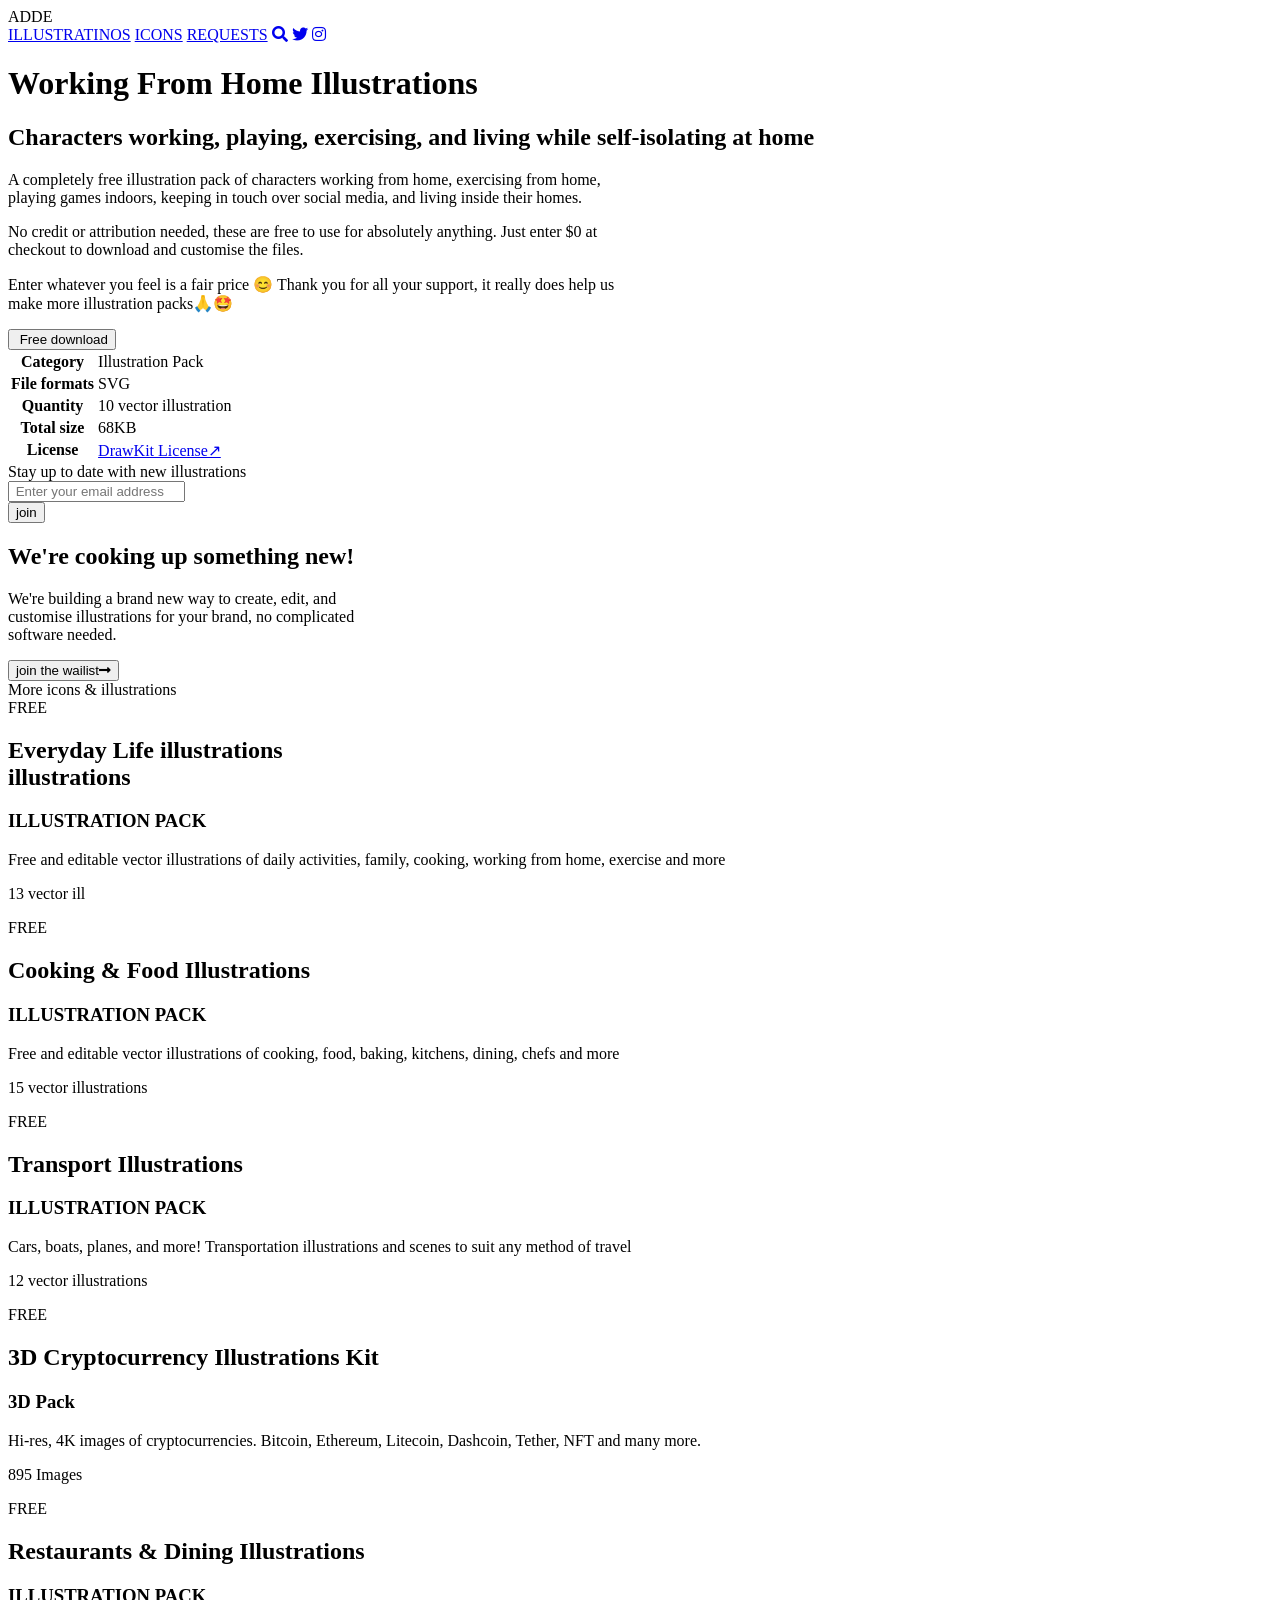
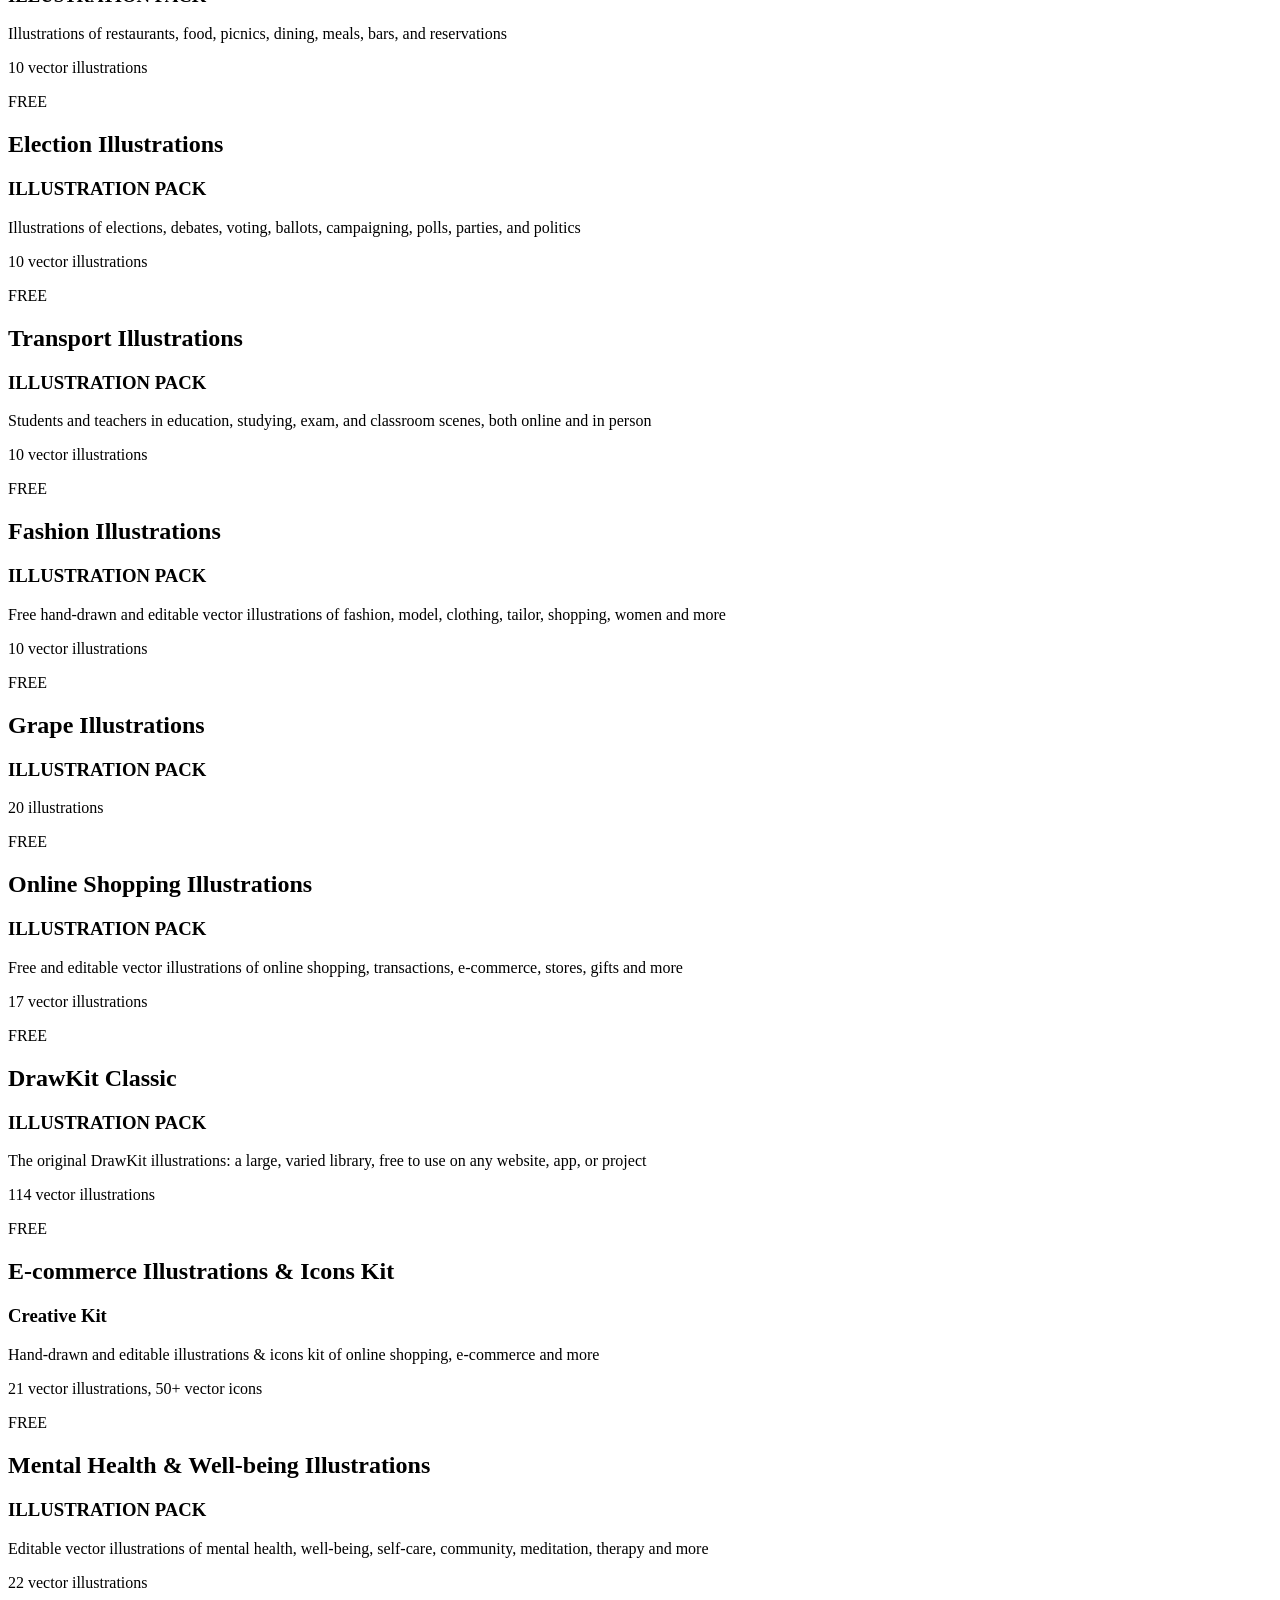
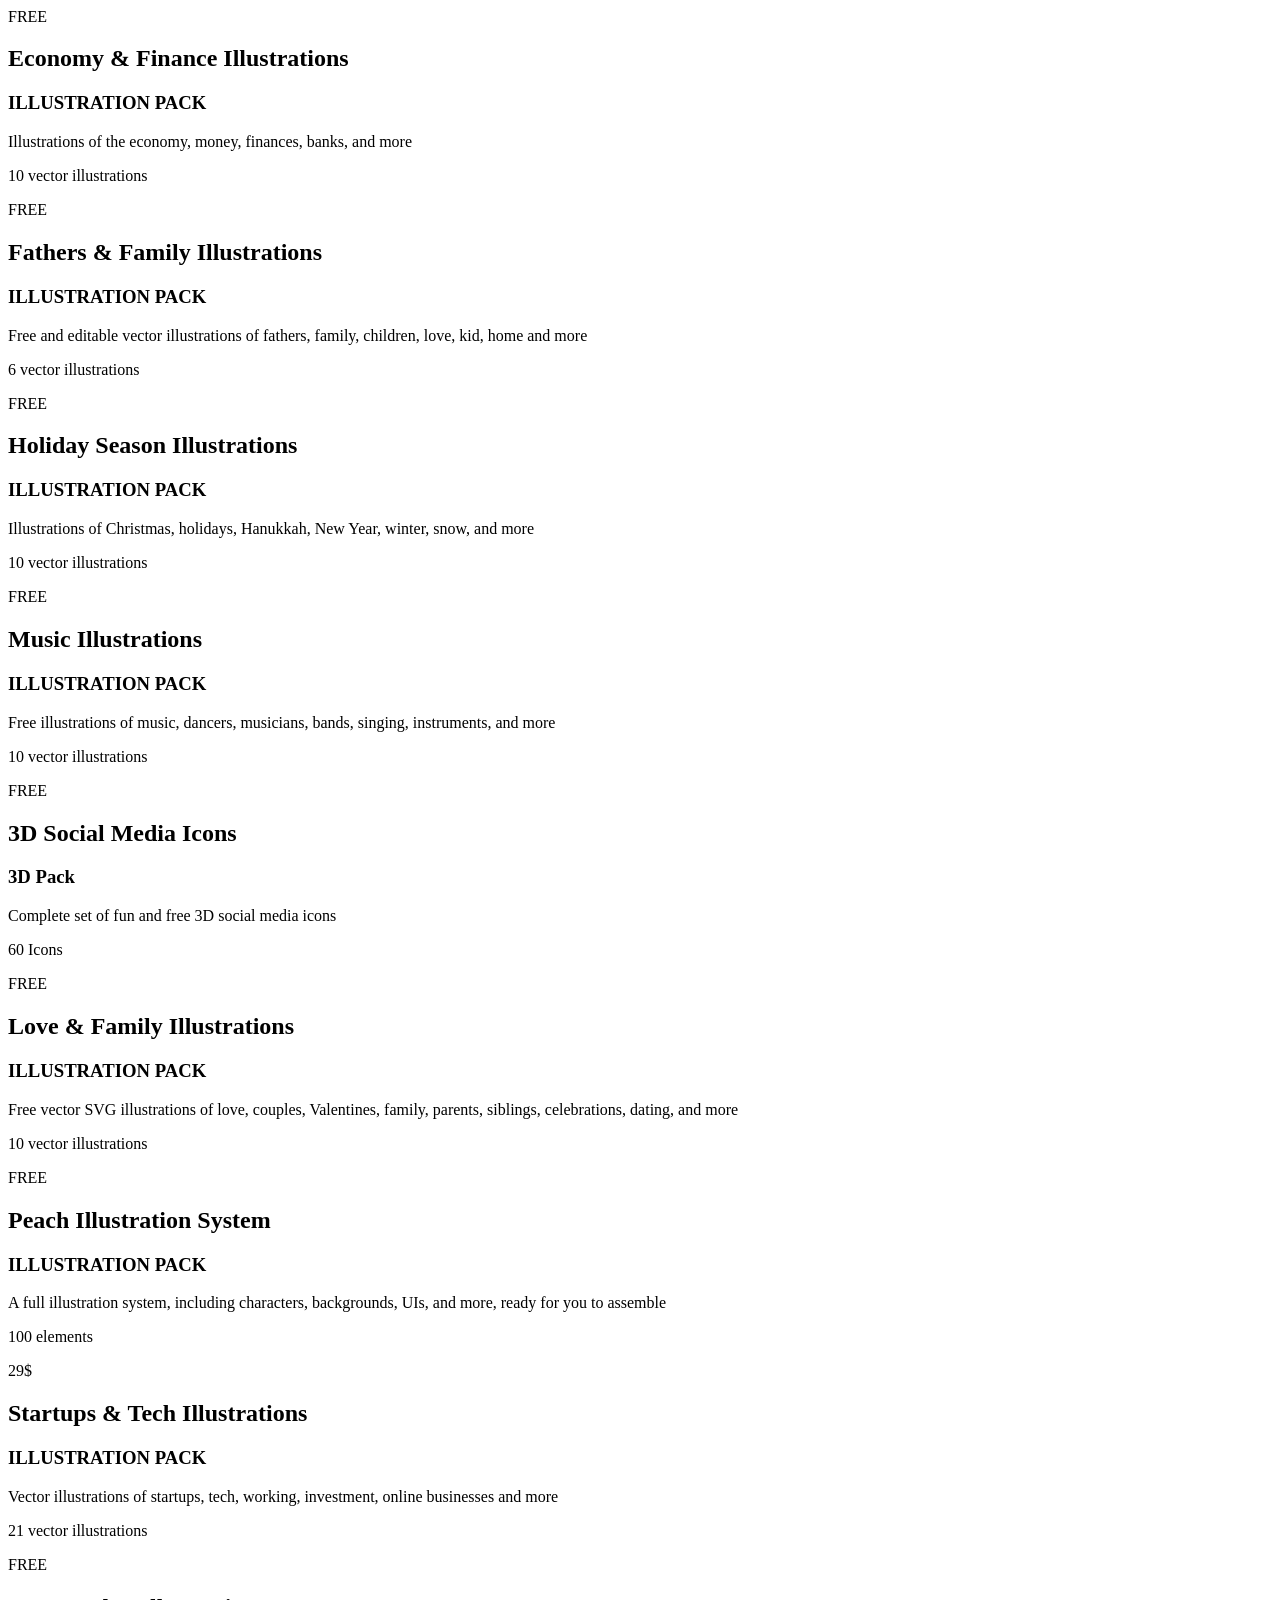
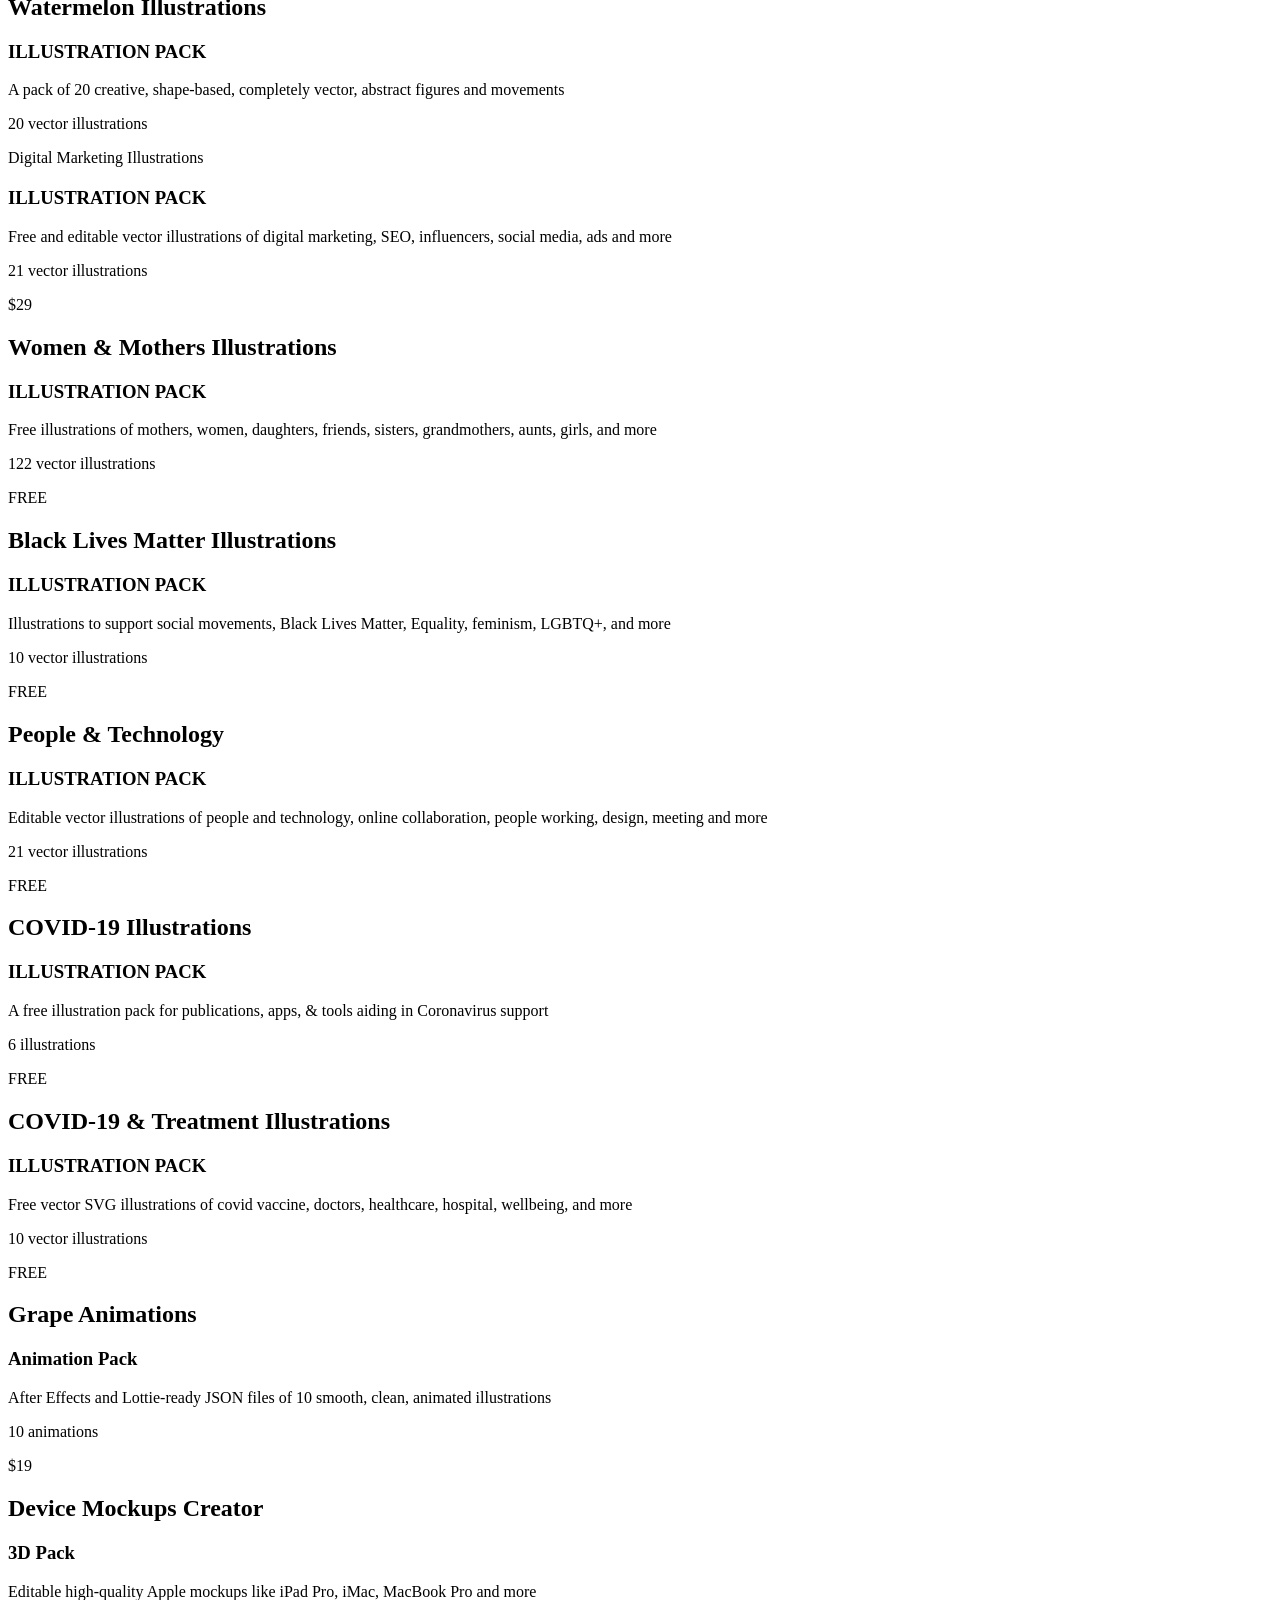
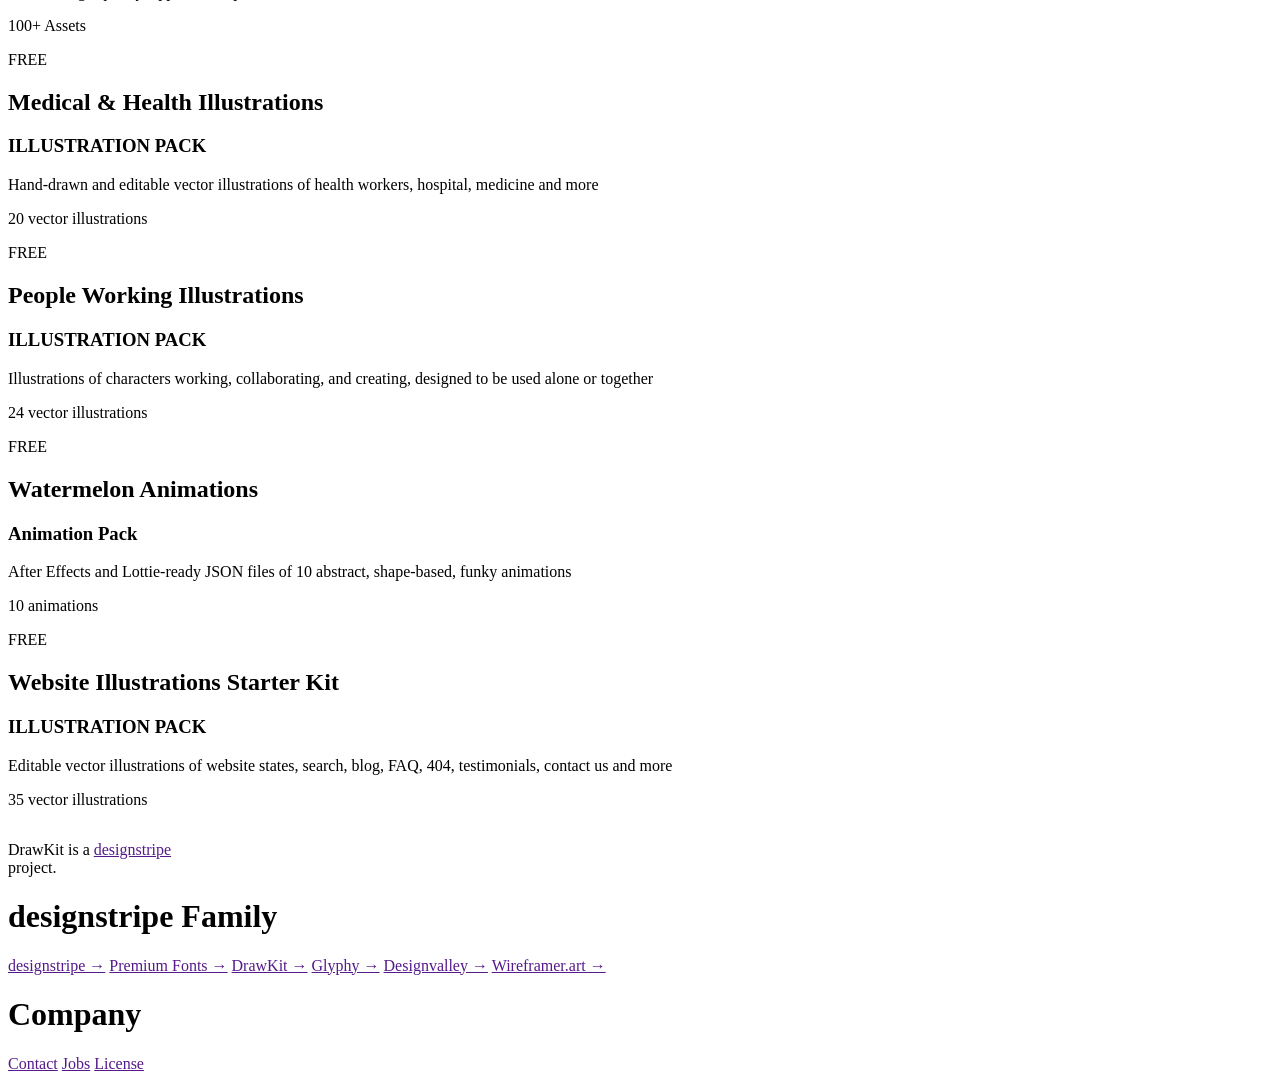
==== draw.html @ dcefe889 "added file" ====
ADDE<!DOCTYPE html>
<html lang="en">

<head>
    <meta charset="UTF-8">
    <meta http-equiv="X-UA-Compatible" content="IE=edge">
    <meta name="viewport" content="width=device-width, initial-scale=1.0">
    <title>DrawKit - Working From Home Illustrations</title>
    <link rel="preconnect" href="https://fonts.googleapis.com">
    <link rel="preconnect" href="https://fonts.gstatic.com" crossorigin>
    <link
        href="https://fonts.googleapis.com/css2?family=Josefin+Sans:ital,wght@0,400;0,500;0,600;0,700;1,300&family=Lato:wght@300;400;700;900&family=Roboto:wght@300;400;500;700;900&family=Urbanist:wght@400;500;600&display=swap"
        rel="stylesheet">
    <link rel="stylesheet" href="https://pro.fontawesome.com/releases/v5.10.0/css/all.css"
        integrity="sha384-AYmEC3Yw5cVb3ZcuHtOA93w35dYTsvhLPVnYs9eStHfGJvOvKxVfELGroGkvsg+p" crossorigin="anonymous" />
   <link rel="stylesheet" href="draw-css-style.css">
</head>

<body>
    <div class="page">
        <div class="header">
            <div class="logo"><img
                    src="https://assets-global.website-files.com/5bcb46130508ef456a7b2930/5bf413a0903391cd594d9321_logo-export-5.png"
                    alt=""></div>
            <div class="icons-links">
                <a href="ILLUSTRATINOS">ILLUSTRATINOS</a>
                <a href="ICONS">ICONS</a>
                <a href="REQUESTS">REQUESTS</a>
                <a href="SEARCH"><i class="fas fa-search"></i></a>
                <a href="TIWTTER"><i class="fab fa-twitter"></i></a>
                <a href="INSTAGRAM"><i class="fab fa-instagram"></i></a>
            </div>
        </div>
        <div class="contents">
            <div class="container">
                <h1 class="titel">Working From Home Illustrations</h1>
                <h2 class="sub-titel">Characters working, playing, exercising, and living while self-isolating at home
                </h2>
                <p> A completely free illustration pack of characters working from home, exercising from home, <br>
                    playing games indoors, keeping in touch over social media, and living inside their homes.</p>
                <p>No credit or attribution needed, these are free to use for absolutely anything. Just enter $0 at <br>
                    checkout to download and customise the files.</p>
                <p>Enter whatever you feel is a fair price 😊 Thank you for all your support, it really does help us
                    <br> make more illustration packs🙏🤩</p>
                <img src="https://assets-global.website-files.com/5bcb5ee81fb2091a2ec550c7/5ec37aaedca6c95c3a60b50c_working-from-home-product-images.png"
                    alt="">
            </div>
            <div class="side-bar">
                <div class="button">
                    <button><img class="download-icons"
                            src="https://assets-global.website-files.com/5bcb46130508ef456a7b2930/5eb4e68e6e4d29086382c93e_download%20(1).svg"
                            alt=""> Free download</button>
                </div>
                <div class="info">
                    <table>
                        <tr>
                            <th>Category</th>
                            <td>Illustration Pack</td>
                        </tr>
                        <tr>
                            <th>File formats</th>
                            <td>SVG</td>
                        </tr>
                        <tr>
                            <th>Quantity</th>
                            <td>10 vector illustration</td>
                        </tr>
                        <tr>
                            <th>Total size</th>
                            <td>68KB</td>
                        </tr>
                        <tr>
                            <th>License</th>
                            <td><a class="td-a" href="DrawKit License↗">DrawKit License↗</a></td>
                        </tr>
                    </table>
                </div>
                <div class="footer">
                    <div class="titel-f">Stay up to date with new illustrations </div>
                    <div class="input-f"> <input placeholder=" Enter your email address" type="email"> </div>
                    <div class="button-f"> <button class="button-footer">join</button></div>

                </div>
            </div>
        </div>

    </div>
    <div class="page-2">
        <div class="mein-1">
            <div class="mein">
                <div class="page-2-container">
                    <img class="logo-page-2"
                        src="https://assets-global.website-files.com/5bcb46130508ef456a7b2930/5efea4f255a7326024b54dd4_ds%20soft%20logo.svg"
                        alt="">
                    <h2>We're cooking up something new!</h2>
                    <p>We're building a brand new way to create, edit, and <br> customise illustrations for your brand,
                        no complicated <br> software needed.</p>
                    <button class="mein-button">join the wailist<i class="fas fa-long-arrow-alt-right"></i> </button>
                </div>
                <div class="page-2-img"><img
                        src="https://assets-global.website-files.com/5bcb46130508ef456a7b2930/5f0c090446b8b20dfa2802d9_static-image-export-v0.3-p-500.png"
                        alt=""></div>

            </div>
            <div class="h1-mein-1">More icons & illustrations</div>
            <div class="layout">
                <div class="layout-1">
                    <div class="div-layout">
                        <img class="layout-img"
                            src="https://assets-global.website-files.com/5bcb5ee81fb2091a2ec550c7/60c034b5c84df7e9811e8064_DrawKit-Daily-life-free-vector-illustration-grid-p-500.png"
                            alt="">
                        <div class="free">FREE</div>
                        <h2 class="layout-h2">Everyday Life illustrations <br> illustrations</h2>
                        <h3 class="layout-h3">ILLUSTRATION PACK</h3>
                        <p class="layout-p-1">Free and editable vector illustrations of daily activities, family,
                            cooking, working from home, exercise and more</p>
                        <p class="layout-p-2">13 vector ill</p>

                    </div>
                    <div class="div-layout">
                        <img class="layout-img"
                            src="https://assets-global.website-files.com/5bcb5ee81fb2091a2ec550c7/60c96987d28daef590a4b240_Webflow%20grid-p-500.png"
                            alt="">
                        <div class="free">FREE</div>
                        <h2 class="layout-h2">Cooking & Food Illustrations</h2>
                        <h3 class="layout-h3">ILLUSTRATION PACK</h3>
                        <p class="layout-p-1">Free and editable vector illustrations of cooking, food, baking, kitchens,
                            dining, chefs and more</p>
                        <p class="layout-p-2">15 vector illustrations</p>

                    </div>
                    <div class="div-layout">
                        <img class="layout-img"
                            src="https://assets-global.website-files.com/5bcb5ee81fb2091a2ec550c7/5f489d3e327ad1e07f517eda_transport-card-image-p-500.png"
                            alt="">
                        <div class="free">FREE</div>
                        <h2 class="layout-h2">Transport Illustrations</h2>
                        <h3 class="layout-h3">ILLUSTRATION PACK</h3>
                        <p class="layout-p-1">Cars, boats, planes, and more! Transportation illustrations and scenes to
                            suit any method of travel</p>
                        <p class="layout-p-2">12 vector illustrations</p>

                    </div>
                    <div class="div-layout">
                        <img class="layout-img"
                            src="https://assets-global.website-files.com/5bcb5ee81fb2091a2ec550c7/60e5527006f9ba38948a1792_Webflow%20grid-min-p-500.jpeg"
                            alt="">
                        <div class="free">FREE</div>
                        <h2 class="layout-h2">3D Cryptocurrency Illustrations Kit</h2>
                        <h3 class="layout-h3">3D Pack</h3>
                        <p class="layout-p-1">Hi-res, 4K images of cryptocurrencies. Bitcoin, Ethereum, Litecoin,
                            Dashcoin, Tether, NFT and many more.</p>
                        <p class="layout-p-2">895 Images</p>

                    </div>
                    <div class="div-layout">
                        <img class="layout-img"
                            src="https://assets-global.website-files.com/5bcb5ee81fb2091a2ec550c7/5faa2ab40bbc4b4184b30199_dining-card-image-p-500.png"
                            alt="">
                        <div class="free">FREE</div>
                        <h2 class="layout-h2">Restaurants & Dining Illustrations</h2>
                        <h3 class="layout-h3">ILLUSTRATION PACK</h3>
                        <p class="layout-p-1">Illustrations of restaurants, food, picnics, dining, meals, bars, and
                            reservations</p>
                        <p class="layout-p-2">10 vector illustrations</p>

                    </div>
                    <div class="div-layout">
                        <img class="layout-img"
                            src="https://assets-global.website-files.com/5bcb5ee81fb2091a2ec550c7/5f8fb61b423f47b2326ac03f_elections-card-image-export-v0.1-p-500.png"
                            alt="">
                        <div class="free">FREE</div>
                        <h2 class="layout-h2">Election Illustrations</h2>
                        <h3 class="layout-h3">ILLUSTRATION PACK</h3>
                        <p class="layout-p-1">Illustrations of elections, debates, voting, ballots, campaigning, polls,
                            parties, and politics</p>
                        <p class="layout-p-2">10 vector illustrations</p>

                    </div>
                    <div class="div-layout">
                        <img class="layout-img"
                            src="https://assets-global.website-files.com/5bcb5ee81fb2091a2ec550c7/5f1a77a264b34791178316b5_education-card-image-p-500.png"
                            alt="">
                        <div class="free">FREE</div>
                        <h2 class="layout-h2">Transport Illustrations</h2>
                        <h3 class="layout-h3">ILLUSTRATION PACK</h3>
                        <p class="layout-p-1">Students and teachers in education, studying, exam, and classroom scenes,
                            both online and in person</p>
                        <p class="layout-p-2">10 vector illustrations</p>

                    </div>
                    <div class="div-layout">
                        <img class="layout-img"
                            src="https://assets-global.website-files.com/5bcb5ee81fb2091a2ec550c7/60936eb47db4a70f40d717ee_DrawKit-free-vectorillustration-fashion-grid-p-800.jpeg"
                            alt="">
                        <div class="free">FREE</div>
                        <h2 class="layout-h2">Fashion Illustrations</h2>
                        <h3 class="layout-h3">ILLUSTRATION PACK</h3>
                        <p class="layout-p-1">Free hand-drawn and editable vector illustrations of fashion, model,
                            clothing, tailor, shopping, women and more</p>
                        <p class="layout-p-2">10 vector illustrations</p>

                    </div>

                    <div class="div-layout">
                        <img class="layout-img"
                            src="https://assets-global.website-files.com/5bcb5ee81fb2091a2ec550c7/60d1bc4f4b2da10d7a403079_Webflow%20grid-p-500.png"
                            alt="">
                        <div class="free">FREE</div>
                        <h2 class="layout-h2">Grape Illustrations</h2>
                        <h3 class="layout-h3">ILLUSTRATION PACK</h3>
                        <p class="layout-p-1" Friendly, cheerful figures with sharp, clean UI elements></p>
                        <p class="layout-p-2">20 illustrations</p>

                    </div>
                    <div class="div-layout">
                        <img class="layout-img"
                            src="https://assets-global.website-files.com/5bcb5ee81fb2091a2ec550c7/605aad087ccf5f5cb5221f50_drawkit-classic-card-image-p-500.png"
                            alt="">
                        <div class="free">FREE</div>
                        <h2 class="layout-h2">Online Shopping Illustrations</h2>
                        <h3 class="layout-h3">ILLUSTRATION PACK</h3>
                        <p class="layout-p-1">Free and editable vector illustrations of online shopping, transactions,
                            e-commerce, stores, gifts and more</p>
                        <p class="layout-p-2">17 vector illustrations</p>

                    </div>
                    <div class="div-layout">
                        <img class="layout-img"
                            src="https://assets-global.website-files.com/5bcb5ee81fb2091a2ec550c7/5ec37718074dcc5c57a7d0eb_grape-thumbnail-800-p-500.png"
                            alt="">
                        <div class="free">FREE</div>
                        <h2 class="layout-h2">DrawKit Classic</h2>
                        <h3 class="layout-h3">ILLUSTRATION PACK</h3>
                        <p class="layout-p-1">The original DrawKit illustrations: a large, varied library, free to use
                            on any website, app, or project</p>
                        <p class="layout-p-2">114 vector illustrations</p>

                    </div>
                    <div class="div-layout">
                        <img class="layout-img"
                            src="https://assets-global.website-files.com/5bcb5ee81fb2091a2ec550c7/609cd6ab282e1a4565b857cd_Webflow%20gridDrawKit-ecommerce-online-shopping-grid-p-500.png"
                            alt="">
                        <div class="free">FREE</div>
                        <h2 class="layout-h2">E-commerce Illustrations & Icons Kit</h2>
                        <h3 class="layout-h3">Creative Kit</h3>
                        <p class="layout-p-1">Hand-drawn and editable illustrations & icons kit of online shopping,
                            e-commerce and more</p>
                        <p class="layout-p-2">21 vector illustrations, 50+ vector icons</p>

                    </div>
                </div>

                <div class="layout-2">
                    <div class="div-layout">
                        <img class="layout-img"
                            src="https://assets-global.website-files.com/5bcb5ee81fb2091a2ec550c7/612f445b39bdd91f20229cca_DrawKit%20Mental%20Health%20Wellbeing%20Illustrations-grid.png"
                            alt="">
                        <div class="free">FREE</div>
                        <h2 class="layout-h2">Mental Health & Well-being Illustrations</h2>
                        <h3 class="layout-h3">ILLUSTRATION PACK</h3>
                        <p class="layout-p-1">Editable vector illustrations of mental health, well-being, self-care,
                            community, meditation, therapy and more</p>
                        <p class="layout-p-2">22 vector illustrations</p>

                    </div>
                    <div class="div-layout">
                        <img class="layout-img"
                            src="https://assets-global.website-files.com/5bcb5ee81fb2091a2ec550c7/5ffbe66cb89b33e0eb9e75be_economy-and-finance-card-image.png"
                            alt="">
                        <div class="free">FREE</div>
                        <h2 class="layout-h2">Economy & Finance Illustrations</h2>
                        <h3 class="layout-h3">ILLUSTRATION PACK</h3>
                        <p class="layout-p-1">Illustrations of the economy, money, finances, banks, and more</p>
                        <p class="layout-p-2">10 vector illustrations</p>

                    </div>
                    <div class="div-layout">
                        <img class="layout-img"
                            src="https://assets-global.website-files.com/5bcb5ee81fb2091a2ec550c7/612dc122c527bb5aaf80b0f4_DrawKit-Fathers-Family-Children-Grid.png"
                            alt="">
                        <div class="free">FREE</div>
                        <h2 class="layout-h2">Fathers & Family Illustrations</h2>
                        <h3 class="layout-h3">ILLUSTRATION PACK</h3>
                        <p class="layout-p-1">Free and editable vector illustrations of fathers, family, children, love,
                            kid, home and more</p>
                        <p class="layout-p-2">6 vector illustrations</p>

                    </div>
                    <div class="div-layout">
                        <img class="layout-img"
                            src="https://assets-global.website-files.com/5bcb5ee81fb2091a2ec550c7/5fd04af7241bd87561ef3bfd_holidays-card-image.png"
                            alt="">
                        <div class="free">FREE</div>
                        <h2 class="layout-h2">Holiday Season Illustrations</h2>
                        <h3 class="layout-h3">ILLUSTRATION PACK</h3>
                        <p class="layout-p-1">Illustrations of Christmas, holidays, Hanukkah, New Year, winter, snow,
                            and more</p>
                        <p class="layout-p-2">10 vector illustrations</p>

                    </div>
                    <div class="div-layout">
                        <img class="layout-img"
                            src="https://assets-global.website-files.com/5bcb5ee81fb2091a2ec550c7/606fad58f2a9d8fcbb4df324_music-card-image-export-v0.1.png"
                            alt="">
                        <div class="free">FREE</div>
                        <h2 class="layout-h2">Music Illustrations</h2>
                        <h3 class="layout-h3">ILLUSTRATION PACK</h3>
                        <p class="layout-p-1">Free illustrations of music, dancers, musicians, bands, singing,
                            instruments, and more</p>
                        <p class="layout-p-2">10 vector illustrations</p>

                    </div>
                    <div class="div-layout">
                        <img class="layout-img"
                            src="https://assets-global.website-files.com/5bcb5ee81fb2091a2ec550c7/61319b86fc15d54989426ba4_Free%203D%20Social%20Media%20Icons%20Grid-min.png"
                            alt="">
                        <div class="free">FREE</div>
                        <h2 class="layout-h2">3D Social Media Icons</h2>
                        <h3 class="layout-h3">3D Pack</h3>
                        <p class="layout-p-1">Complete set of fun and free 3D social media icons</p>
                        <p class="layout-p-2">60 Icons</p>

                    </div>
                    <div class="div-layout">
                        <img class="layout-img"
                            src="https://assets-global.website-files.com/5bcb5ee81fb2091a2ec550c7/601b5af41ae5c8e8b7b7d68d_love-and-family-card-image-export-v0.1-p-500.png"
                            alt="">
                        <div class="free">FREE</div>
                        <h2 class="layout-h2">Love & Family Illustrations</h2>
                        <h3 class="layout-h3">ILLUSTRATION PACK</h3>
                        <p class="layout-p-1">Free vector SVG illustrations of love, couples, Valentines, family,
                            parents, siblings, celebrations, dating, and more</p>
                        <p class="layout-p-2">10 vector illustrations</p>

                    </div>
                    <div class="div-layout">
                        <img class="layout-img"
                            src="https://assets-global.website-files.com/5bcb5ee81fb2091a2ec550c7/5ec376cc49f524997ab3639d_peach-thumbnail-800px-p-500.png"
                            alt="">
                        <div class="free">FREE</div>
                        <h2 class="layout-h2">Peach Illustration System</h2>
                        <h3 class="layout-h3">ILLUSTRATION PACK</h3>
                        <p class="layout-p-1">A full illustration system, including characters, backgrounds, UIs, and
                            more, ready for you to assemble</p>
                        <p class="layout-p-2">100 elements</p>

                    </div>
                    <div class="div-layout">
                        <img class="layout-img"
                            src="https://assets-global.website-files.com/5bcb5ee81fb2091a2ec550c7/60e2f4018cb0c9f7e78f3fc7_Startup-tech-grid_1.gif"
                            alt="">
                        <div class="free">29$</div>
                        <h2 class="layout-h2">Startups & Tech Illustrations</h2>
                        <h3 class="layout-h3">ILLUSTRATION PACK</h3>
                        <p class="layout-p-1">Vector illustrations of startups, tech, working, investment, online
                            businesses and more</p>
                        <p class="layout-p-2">21 vector illustrations</p>

                    </div>
                    <div class="div-layout">
                        <img class="layout-img"
                            src="https://assets-global.website-files.com/5bcb5ee81fb2091a2ec550c7/5ded990bf88fbc8b4a3a36be_5d1ac944bc10249b7842998c_featured-image-export-v0.1-p-500.png"
                            alt="">
                        <div class="free">FREE</div>
                        <h2 class="layout-h2">Watermelon Illustrations</h2>
                        <h3 class="layout-h3">ILLUSTRATION PACK</h3>
                        <p class="layout-p-1">A pack of 20 creative, shape-based, completely vector, abstract figures
                            and movements</p>
                        <p class="layout-p-2">20 vector illustrations</p>

                    </div>
                    <div class="div-layout">
                        <img class="layout-img"
                            src="https://assets-global.website-files.com/5bcb5ee81fb2091a2ec550c7/611baad3c524ea044e917512_DrawKit-Digital%20Marketing-Illustrations-Display2.png"
                            alt="">
                        <div class="paid">Digital Marketing Illustrations</div>
                        <h2 class="layout-h2"></h2>
                        <h3 class="layout-h3">ILLUSTRATION PACK</h3>
                        <p class="layout-p-1">Free and editable vector illustrations of digital marketing, SEO,
                            influencers, social media, ads and more</p>
                        <p class="layout-p-2">21 vector illustrations</p>

                    </div>
                </div>
                <div class="layout-3">
                    <div class="div-layout">
                        <img class="layout-img"
                            src="https://assets-global.website-files.com/5bcb5ee81fb2091a2ec550c7/6088cd57e71cfcd5102db208_women-and-mothers-card-image-p-500.png"
                            alt="">
                        <div class="paid">$29</div>
                        <h2 class="layout-h2">Women & Mothers Illustrations</h2>
                        <h3 class="layout-h3">ILLUSTRATION PACK</h3>
                        <p class="layout-p-1">Free illustrations of mothers, women, daughters, friends, sisters,
                            grandmothers, aunts, girls, and more</p>
                        <p class="layout-p-2">122 vector illustrations</p>

                    </div>
                    <div class="div-layout">
                        <img class="layout-img"
                            src="https://assets-global.website-files.com/5bcb5ee81fb2091a2ec550c7/5eeae67b42a975dbdc67fb01_social-movements-card-image.png"
                            alt="">
                        <div class="free">FREE</div>
                        <h2 class="layout-h2">Black Lives Matter Illustrations</h2>
                        <h3 class="layout-h3">ILLUSTRATION PACK</h3>
                        <p class="layout-p-1">Illustrations to support social movements, Black Lives Matter, Equality,
                            feminism, LGBTQ+, and more</p>
                        <p class="layout-p-2">10 vector illustrations</p>

                    </div>
                    <div class="div-layout">
                        <img class="layout-img"
                            src="https://assets-global.website-files.com/5bcb5ee81fb2091a2ec550c7/60ee94d3e2581965fb4a9742_DrawKit-Online-Work.gif"
                            alt="">
                        <div class="free">FREE</div>
                        <h2 class="layout-h2">People & Technology</h2>
                        <h3 class="layout-h3">ILLUSTRATION PACK</h3>
                        <p class="layout-p-1">Editable vector illustrations of people and technology, online
                            collaboration, people working, design, meeting and more</p>
                        <p class="layout-p-2">21 vector illustrations</p>

                    </div>
                    <div class="div-layout">
                        <img class="layout-img"
                            src="https://assets-global.website-files.com/5bcb5ee81fb2091a2ec550c7/5e81d3125836db0451c3427e_pack-grid-thumbnail-p-500.png"
                            alt="">
                        <div class="free">FREE</div>
                        <h2 class="layout-h2">COVID-19 Illustrations</h2>
                        <h3 class="layout-h3">ILLUSTRATION PACK</h3>
                        <p class="layout-p-1">A free illustration pack for publications, apps, & tools aiding in
                            Coronavirus support</p>
                        <p class="layout-p-2">6 illustrations</p>

                    </div>
                    <div class="div-layout">
                        <img class="layout-img"
                            src="https://assets-global.website-files.com/5bcb5ee81fb2091a2ec550c7/603c7e2f875cc7726b2d3065_health-and-wellness-card-image-p-500.png"
                            alt="">
                        <div class="free">FREE</div>
                        <h2 class="layout-h2">COVID-19 & Treatment Illustrations</h2>
                        <h3 class="layout-h3">ILLUSTRATION PACK</h3>
                        <p class="layout-p-1">Free vector SVG illustrations of covid vaccine, doctors, healthcare,
                            hospital, wellbeing, and more</p>
                        <p class="layout-p-2">10 vector illustrations</p>

                    </div>
                    <div class="div-layout">
                        <img class="layout-img" src="https://xpcover.com/assets/images/animation-500-kcowsbtv.gif"
                            alt="">
                        <div class="free">FREE</div>
                        <h2 class="layout-h2">Grape Animations</h2>
                        <h3 class="layout-h3">Animation Pack</h3>
                        <p class="layout-p-1">After Effects and Lottie-ready JSON files of 10 smooth, clean, animated
                            illustrations</p>
                        <p class="layout-p-2">10 animations</p>

                    </div>
                    <div class="div-layout">
                        <img class="layout-img"
                            src="https://assets-global.website-files.com/5bcb5ee81fb2091a2ec550c7/61316cb249a91147da2c89cc_mockup-tile-p-500.jpeg"
                            alt="">
                        <div class="paid">$19</div>
                        <h2 class="layout-h2">Device Mockups Creator</h2>
                        <h3 class="layout-h3">3D Pack</h3>
                        <p class="layout-p-1">Editable high-quality Apple mockups like iPad Pro, iMac, MacBook Pro and
                            more</p>
                        <p class="layout-p-2">100+ Assets</p>

                    </div>
                    <div class="div-layout">
                        <img class="layout-img"
                            src="https://assets-global.website-files.com/5bcb5ee81fb2091a2ec550c7/60a3586b6fcd4882d4414322_Drawkit-Vector-Illustration-Medical-0-p-500.png"
                            alt="">
                        <div class="free">FREE</div>
                        <h2 class="layout-h2">Medical & Health Illustrations</h2>
                        <h3 class="layout-h3">ILLUSTRATION PACK</h3>
                        <p class="layout-p-1">Hand-drawn and editable vector illustrations of health workers, hospital,
                            medicine and more</p>
                        <p class="layout-p-2">20 vector illustrations</p>

                    </div>
                    <div class="div-layout">
                        <img class="layout-img"
                            src="https://assets-global.website-files.com/5bcb5ee81fb2091a2ec550c7/5f56fe739e21642a4e8af2b2_people-working-collaborating-card-image-export-v0.1-p-500.png"
                            alt="">
                        <div class="free">FREE</div>
                        <h2 class="layout-h2">People Working Illustrations</h2>
                        <h3 class="layout-h3">ILLUSTRATION PACK</h3>
                        <p class="layout-p-1">Illustrations of characters working, collaborating, and creating, designed
                            to be used alone or together</p>
                        <p class="layout-p-2">24 vector illustrations</p>

                    </div>
                    <div class="div-layout">
                        <img class="layout-img"
                            src="https://assets-global.website-files.com/5bcb5ee81fb2091a2ec550c7/5def3303b4bb5e76adfb94d3_5de59c3889c685477f7a7d18_watermelon-pack-animation-03-white-bg.gif"
                            alt="">
                        <div class="free">FREE</div>
                        <h2 class="layout-h2">Watermelon Animations</h2>
                        <h3 class="layout-h3">Animation Pack</h3>
                        <p class="layout-p-1">After Effects and Lottie-ready JSON files of 10 abstract, shape-based,
                            funky animations</p>
                        <p class="layout-p-2">10 animations</p>

                    </div>
                    <div class="div-layout">
                        <img class="layout-img"
                            src="https://assets-global.website-files.com/5bcb5ee81fb2091a2ec550c7/611cae60f6e41a8feb9f493e_Webflow%20grid-p-500.png"
                            alt="">
                        <div class="free">FREE</div>
                        <h2 class="layout-h2">Website Illustrations Starter Kit</h2>
                        <h3 class="layout-h3">ILLUSTRATION PACK</h3>
                        <p class="layout-p-1">Editable vector illustrations of website states, search, blog, FAQ, 404,
                            testimonials, contact us and more</p>
                        <p class="layout-p-2">35 vector illustrations</p>

                    </div>
                </div>
            </div>

        </div>
    </div>
    <div class="foot-2">
        <div class="foot-logo">
            <img class="logo"
                src="https://assets-global.website-files.com/5bcb46130508ef456a7b2930/5bf4130eebf7517be3a49917_logo-export-4.png"
                alt="">
            <p>DrawKit is a <a class="a-foot-logo" href="">designstripe</a> <br> project. </p>
        </div>
        <div class="foot-info">
            <h1>designstripe Family</h1>
            <a href="">designstripe →</a>
            <a href=""> Premium Fonts →</a>
            <a href="">DrawKit →</a>
            <a href="">Glyphy →</a>
            <a href="">Designvalley →</a>
            <a href="">Wireframer.art →</a>
        </div>
        <div class="foot-info-2">
            <h1>Company</h1>
            <a href="">Contact</a>
            <a href="">Jobs</a>
            <a href="">License</a>
        </div>
    </div>
    </div>
    <div class="div-5">
        <img src="https://www.gstatic.com/recaptcha/api2/logo_48.png" alt="">
    </div>
</body>

</html>
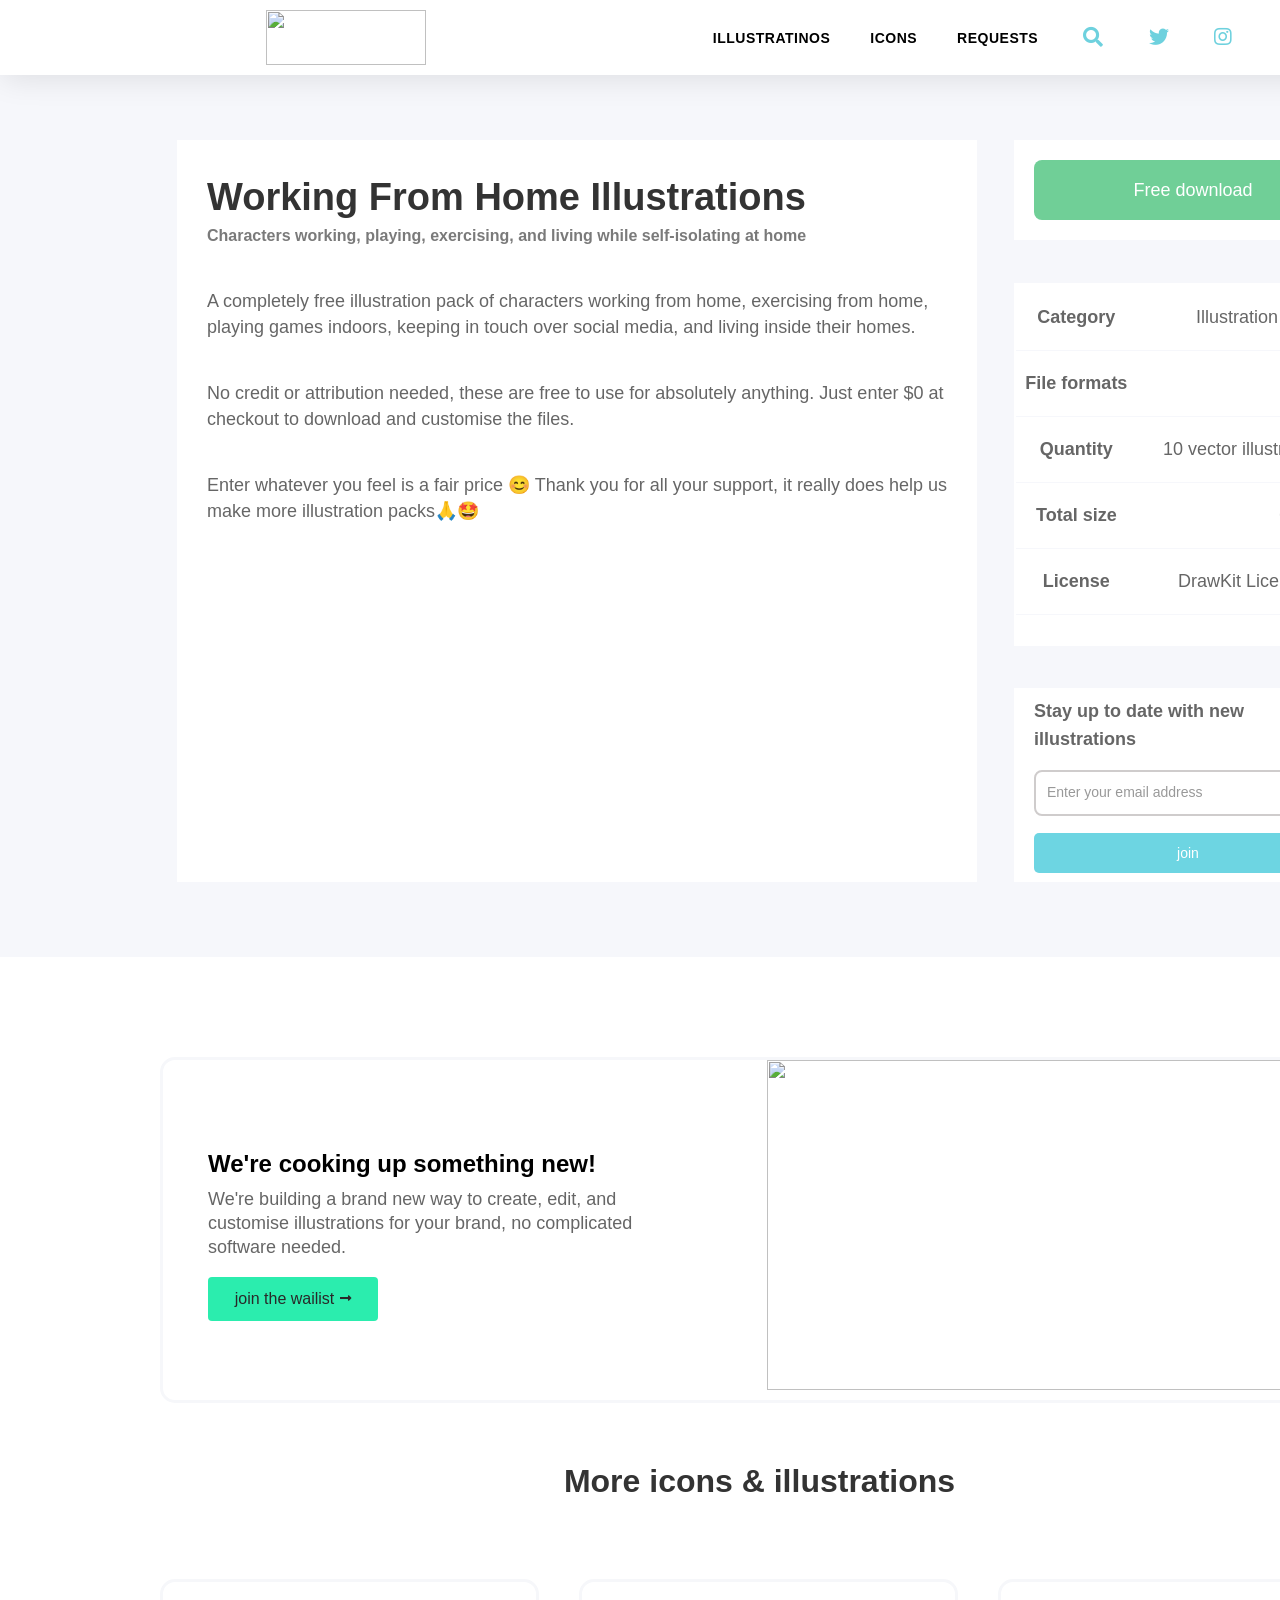
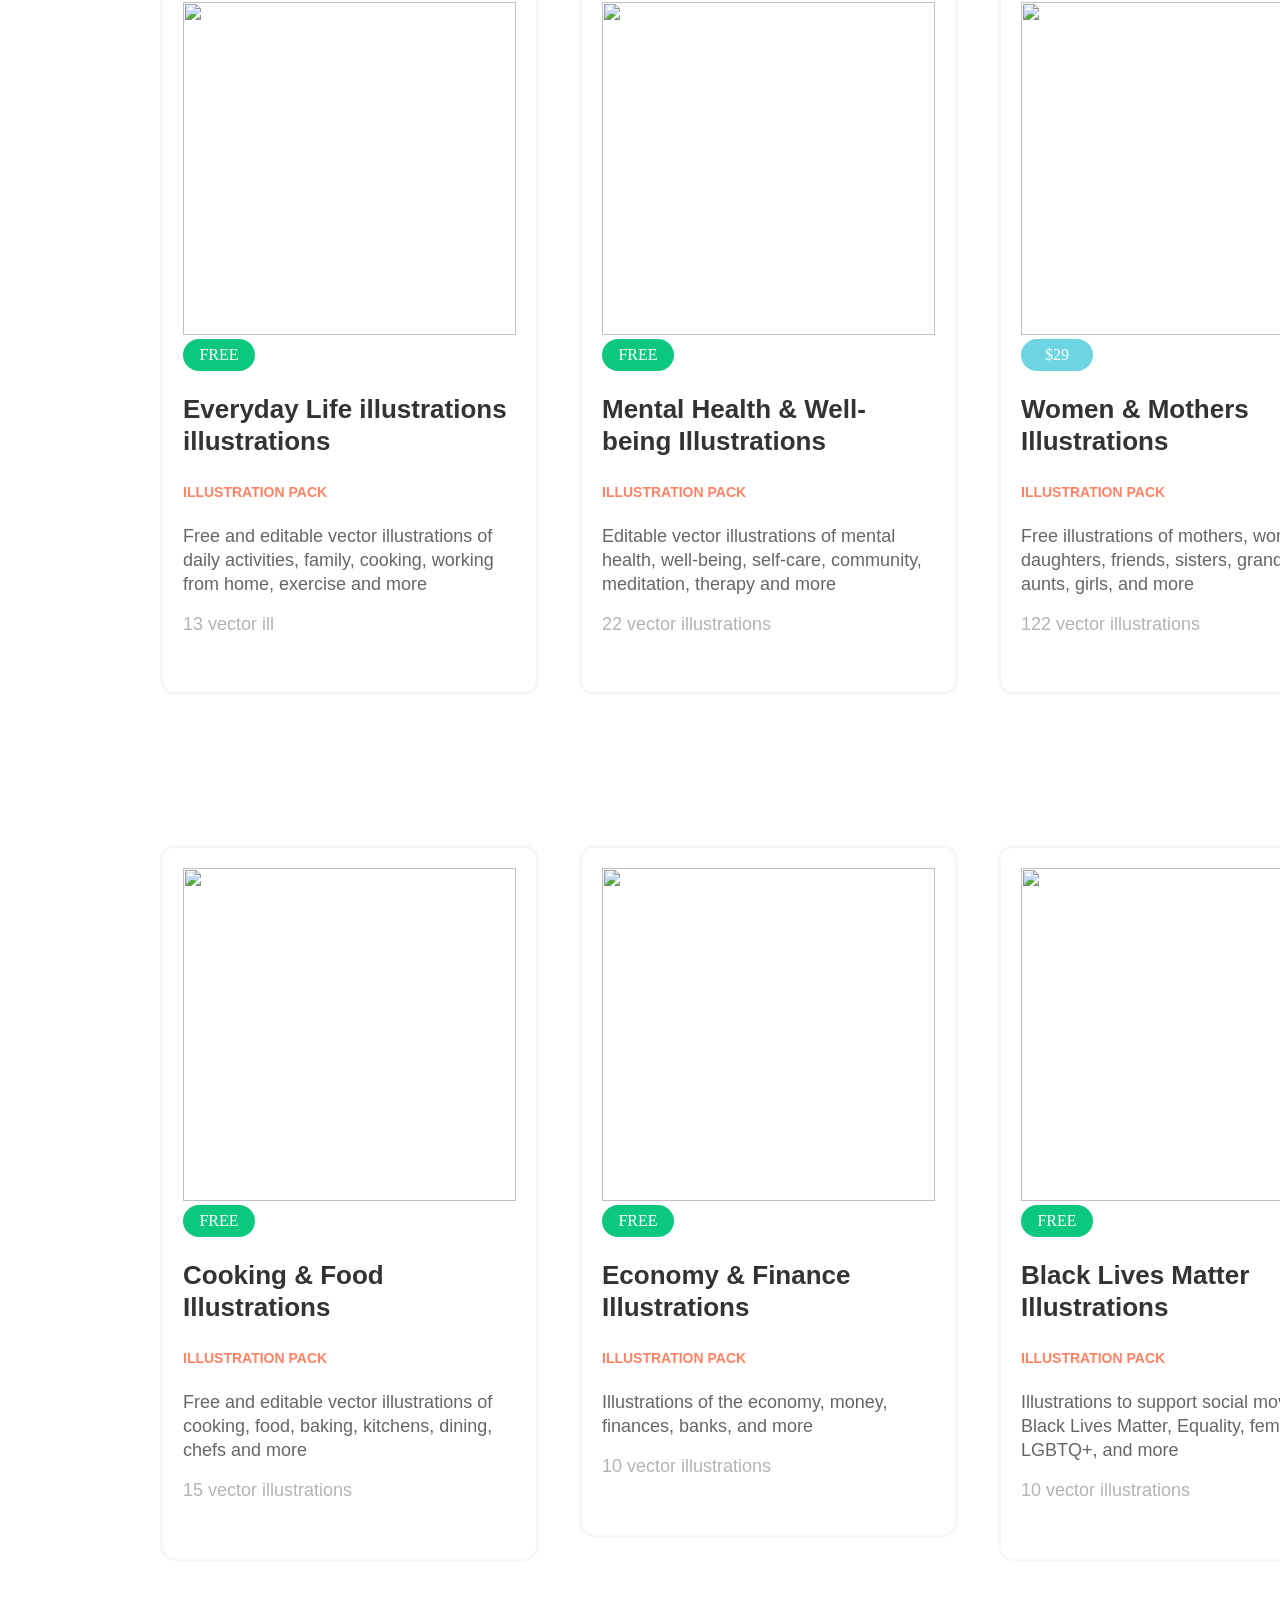
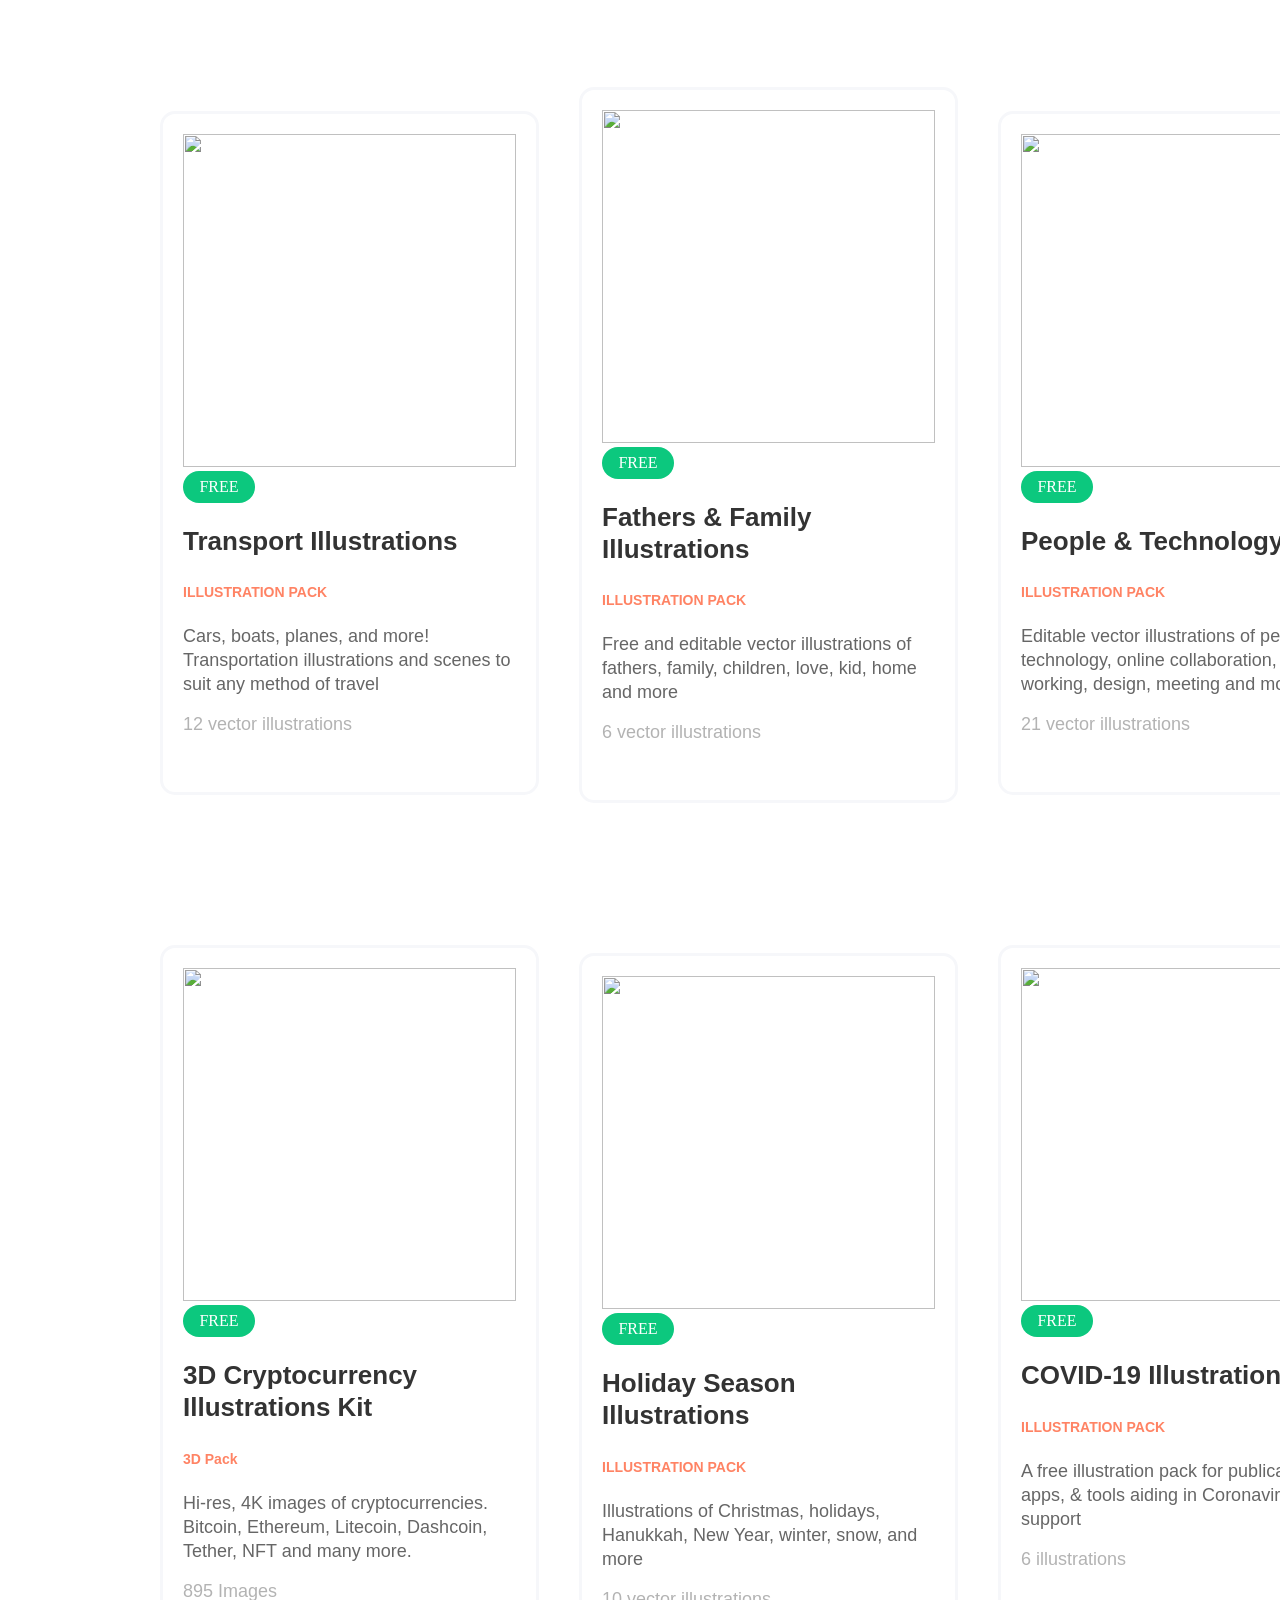
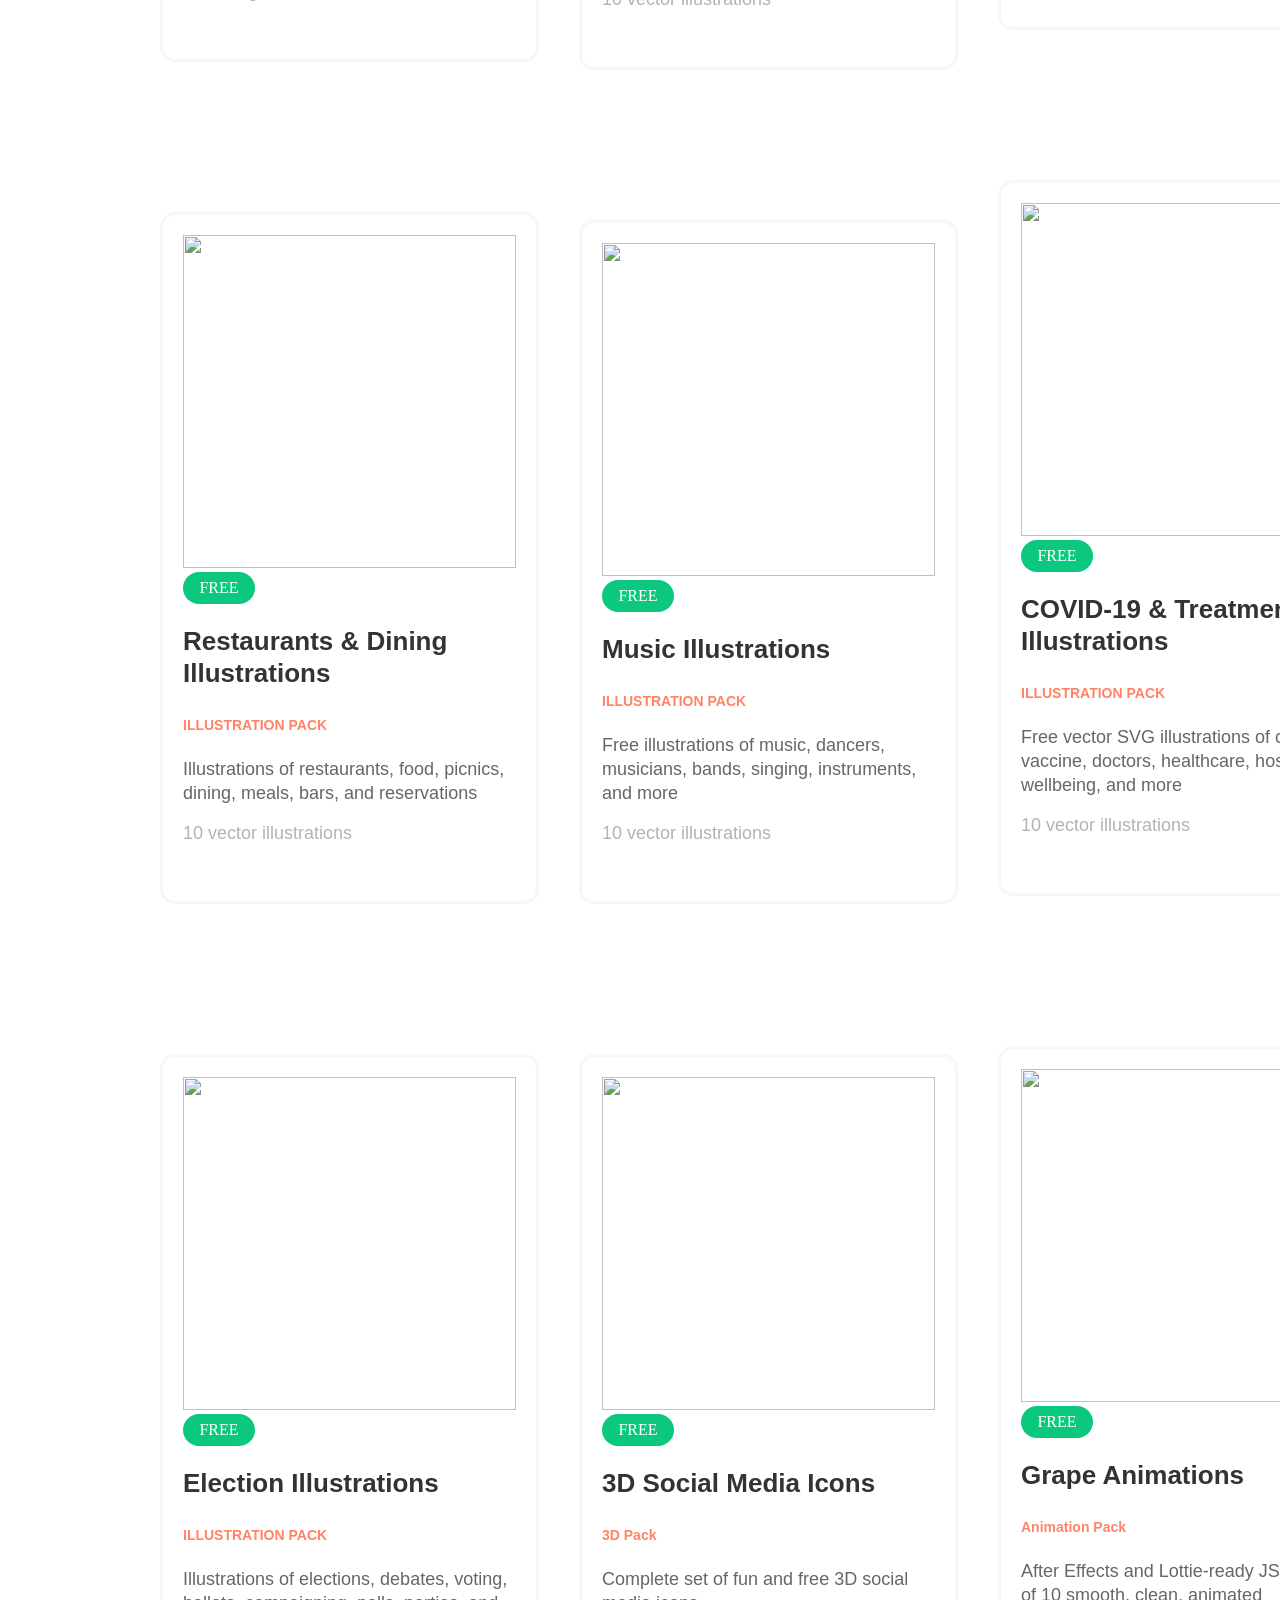
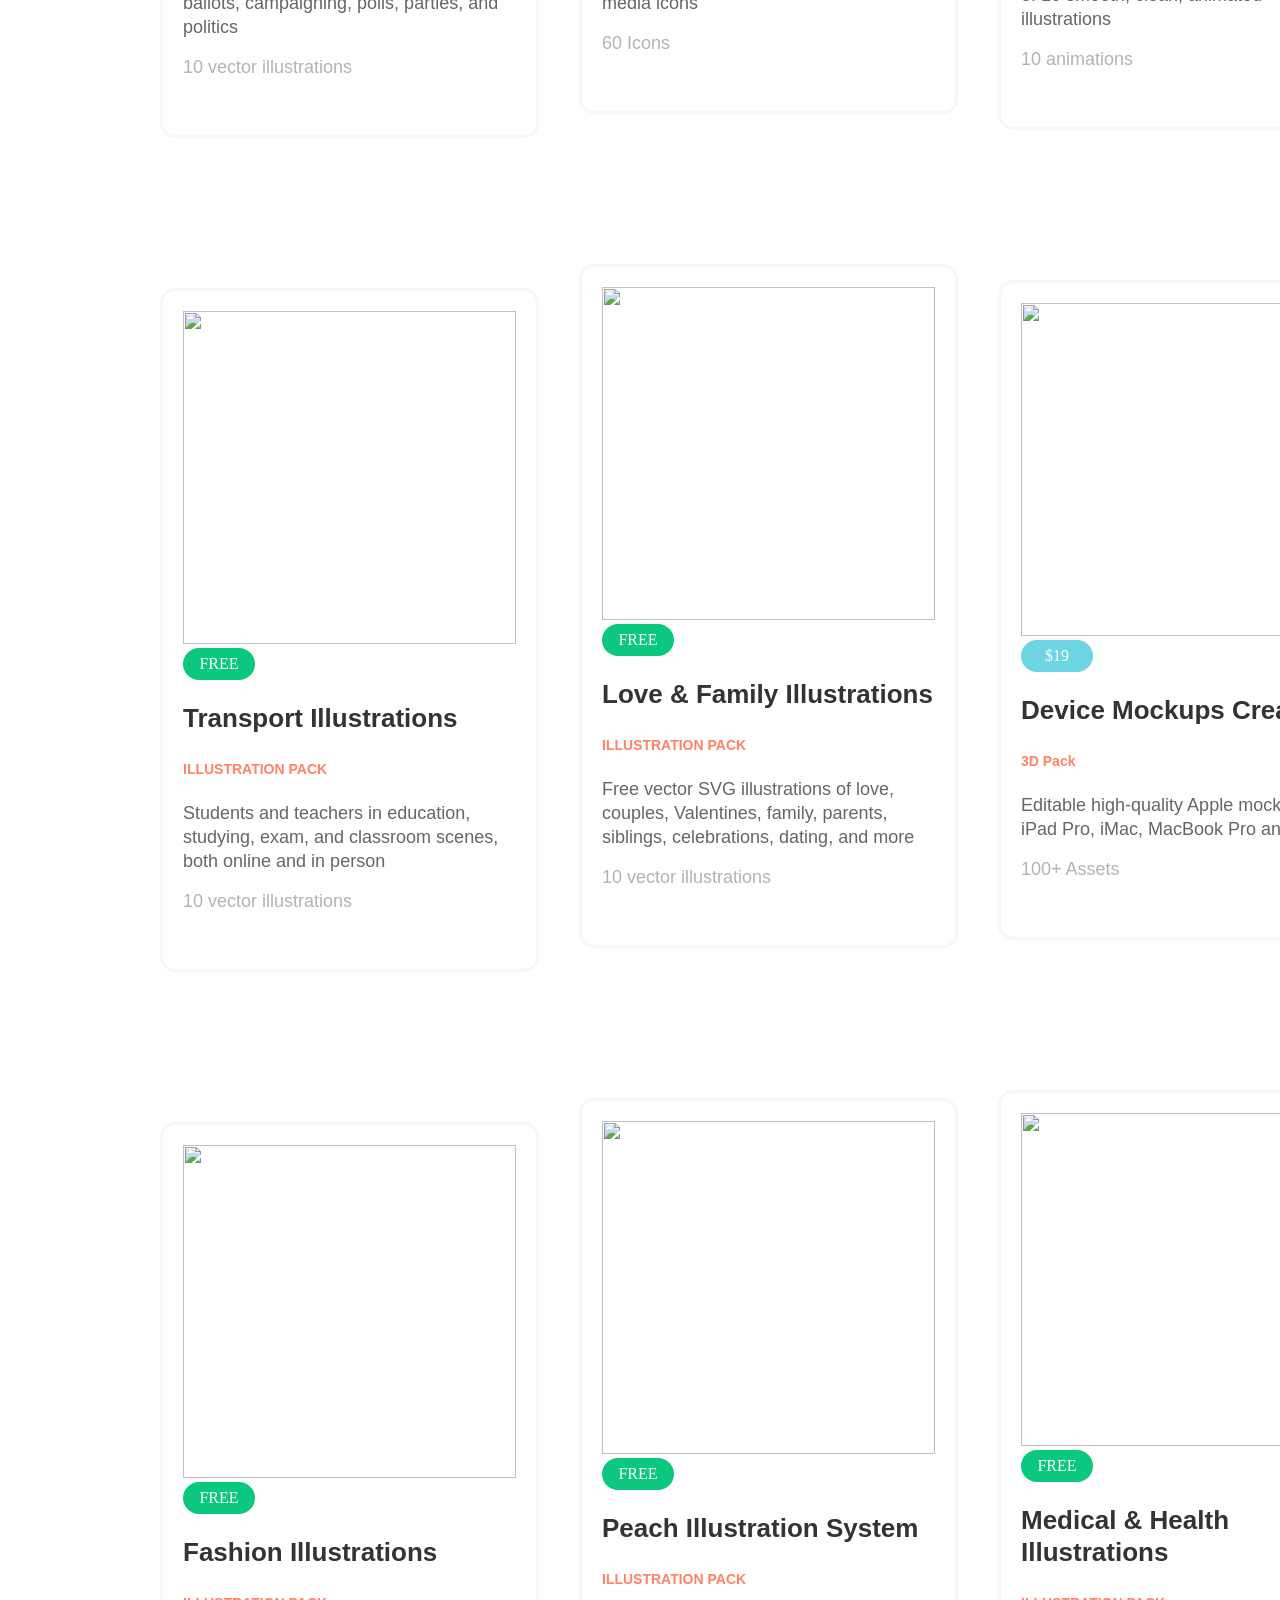
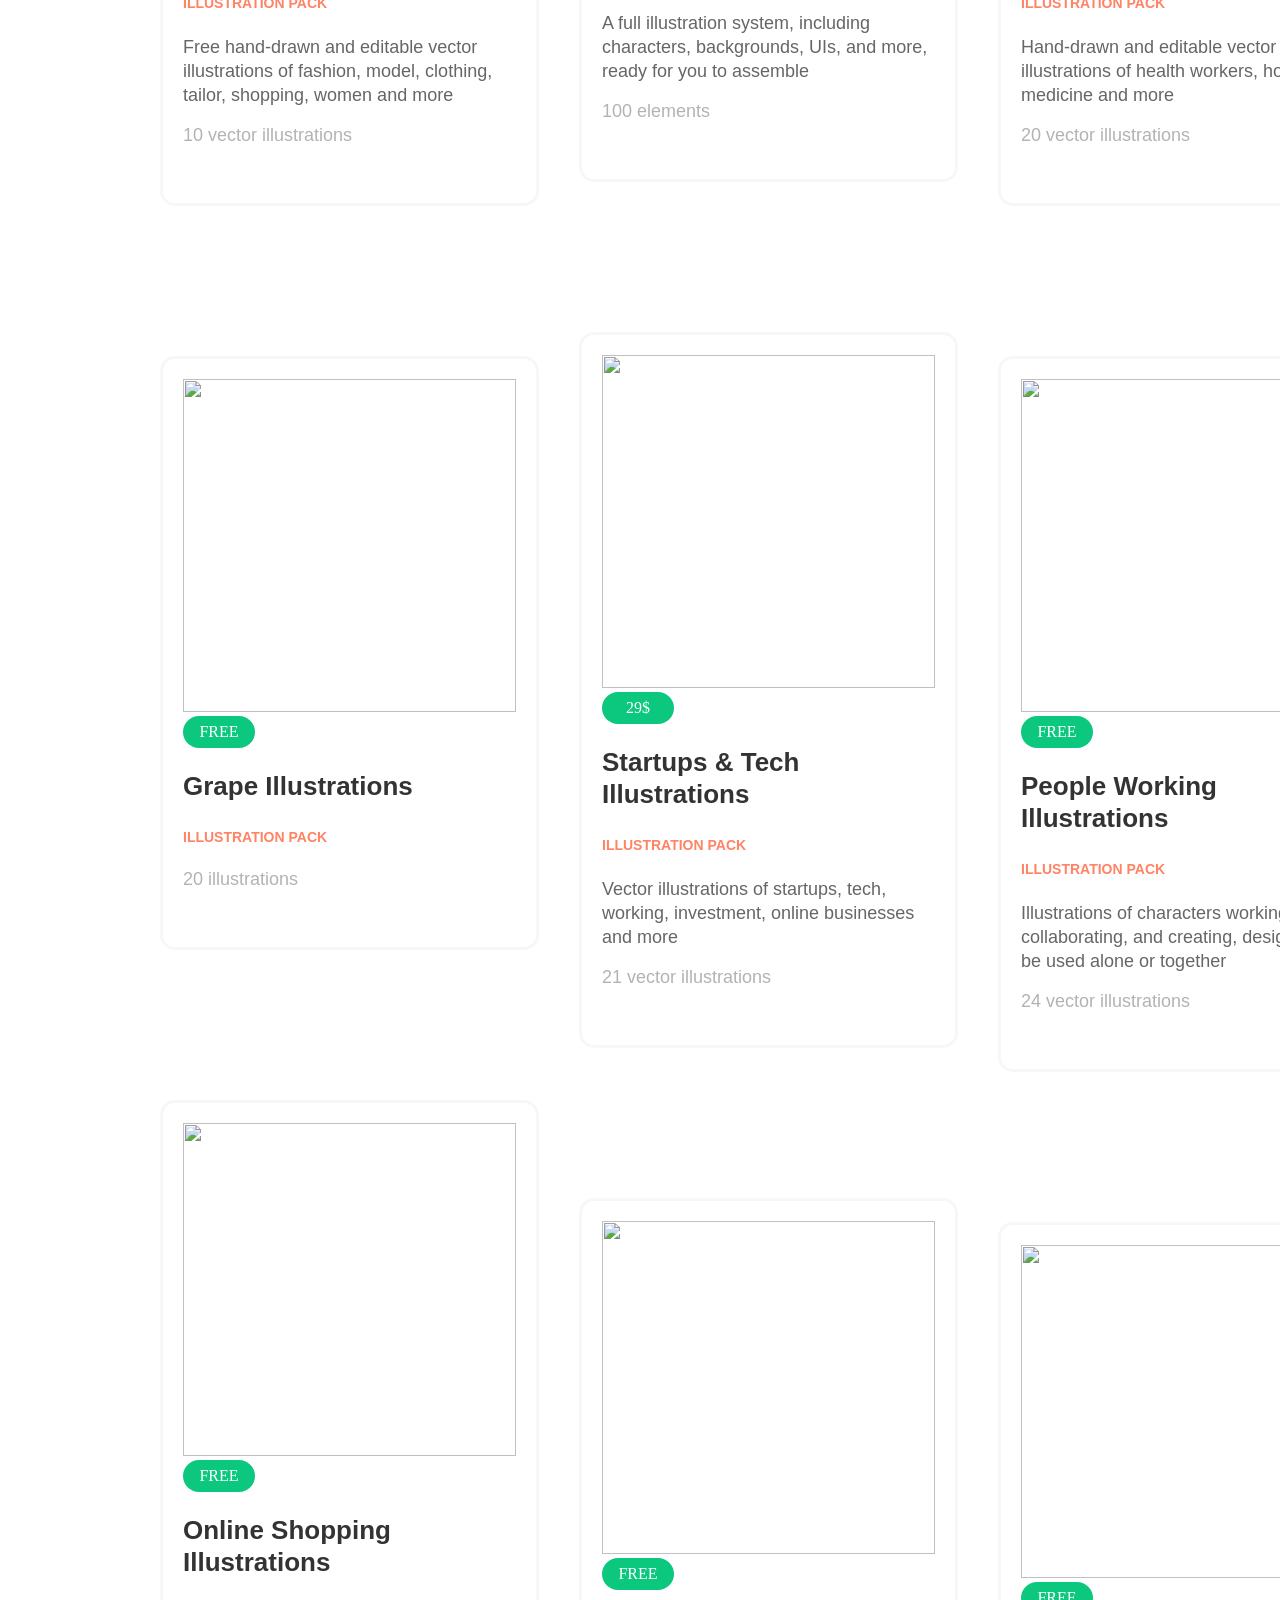
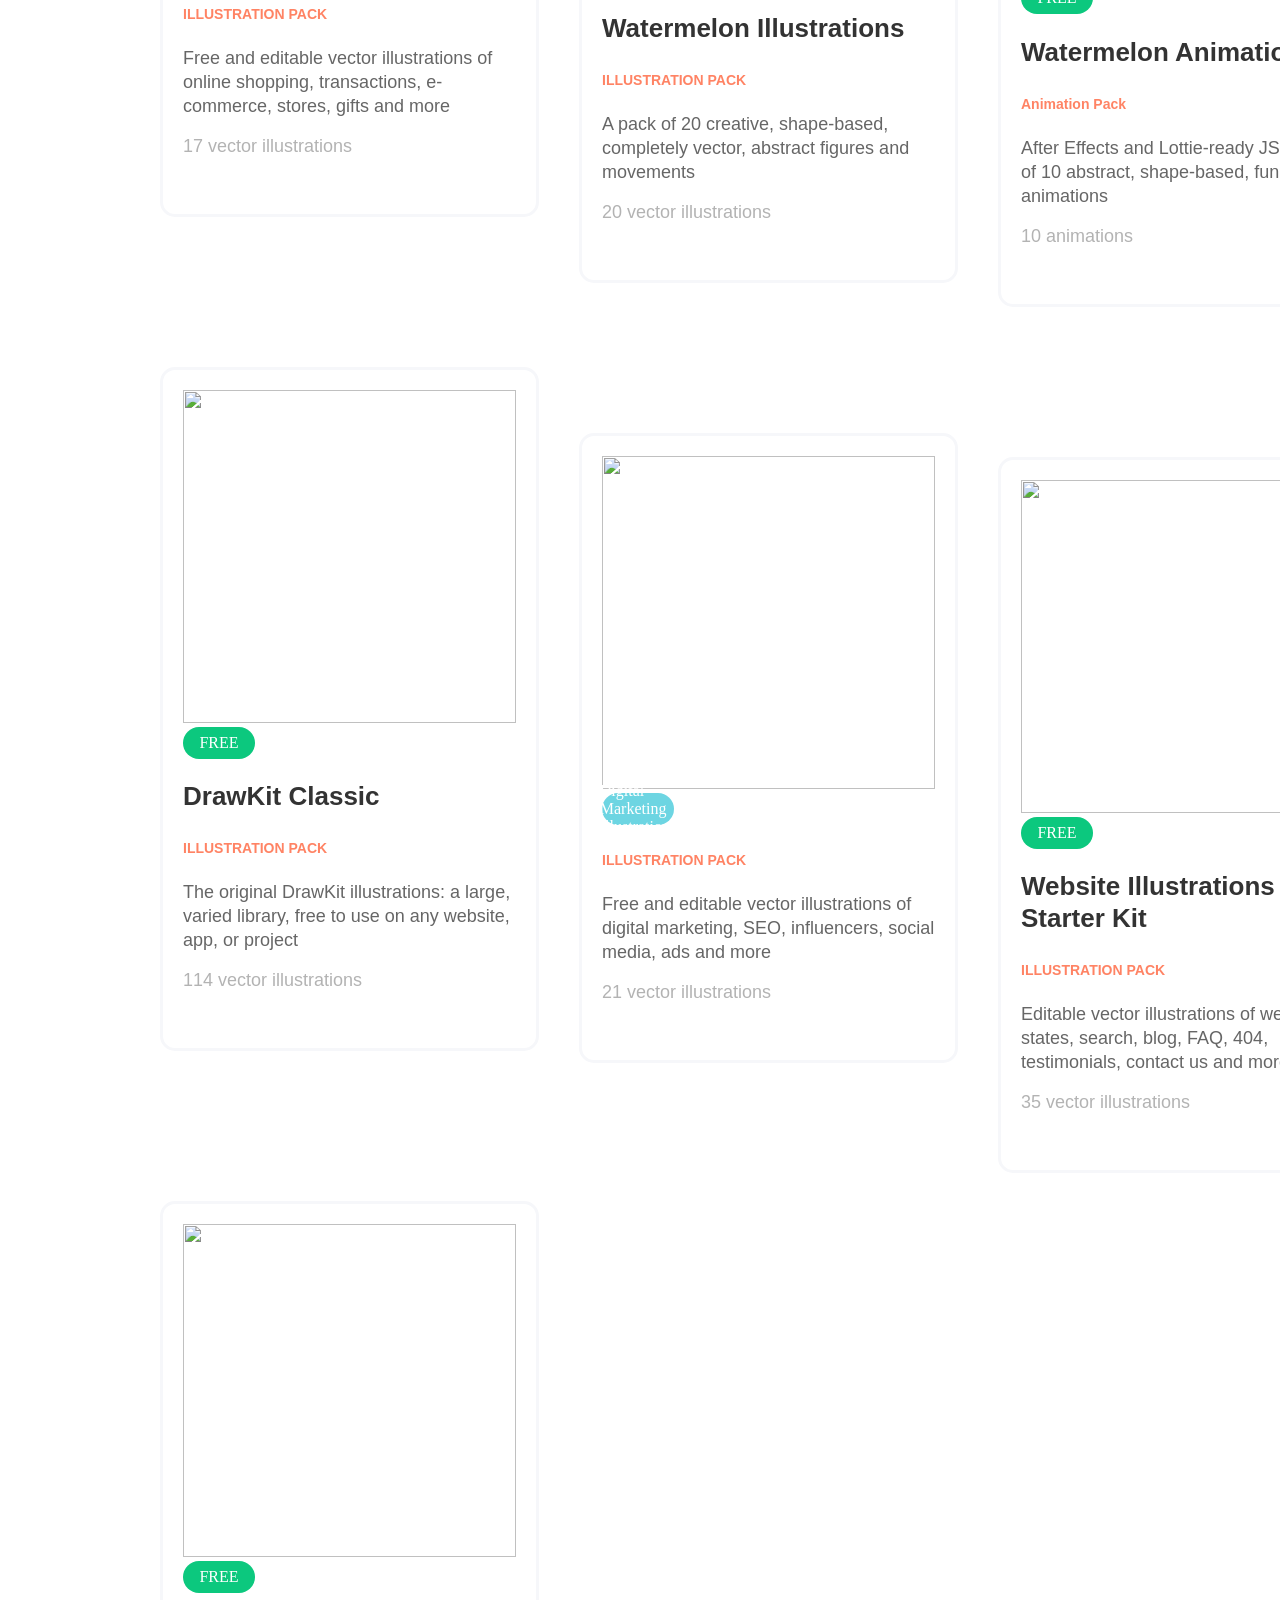
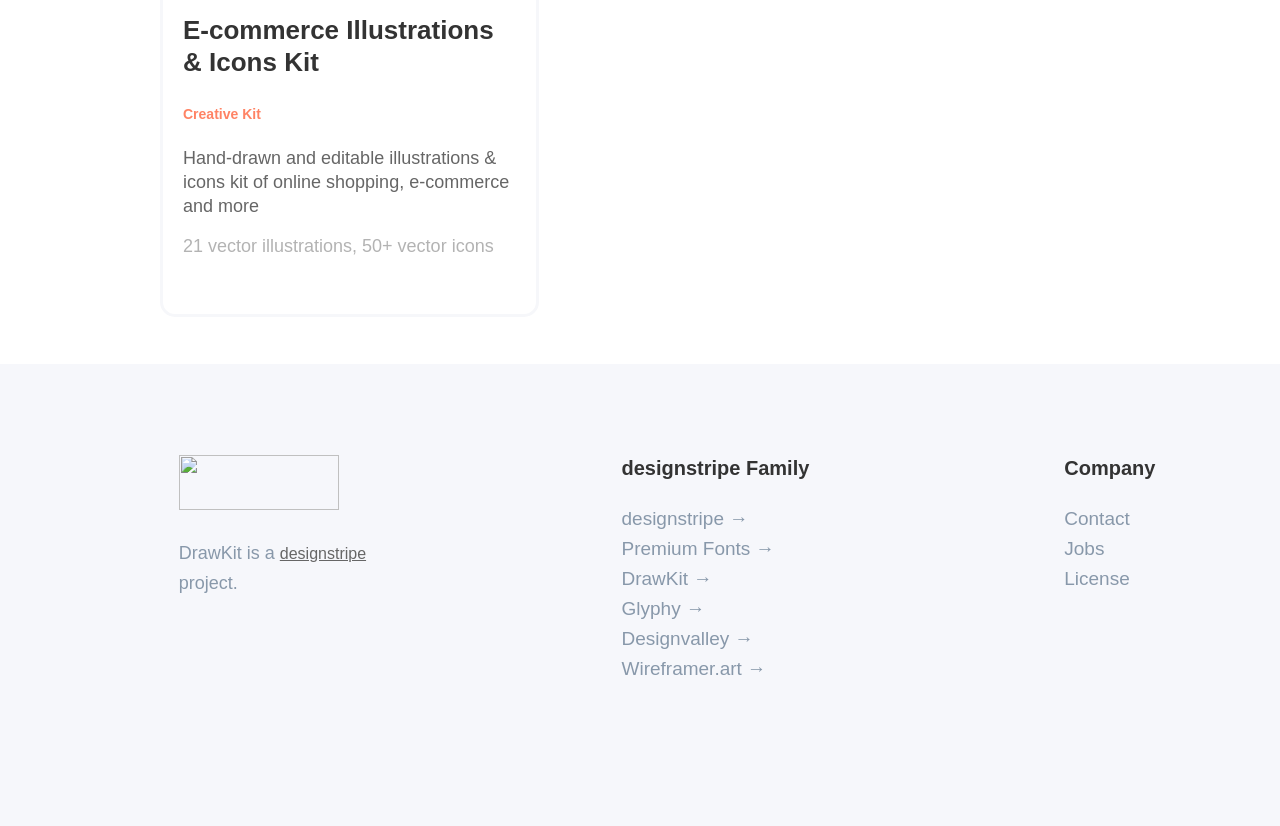
==== commit 4d0fc5c7: "added file" ====
--- a/draw.html
+++ b/draw.html
@@ -1,4 +1,4 @@
-ADDE<!DOCTYPE html>
+<!DOCTYPE html>
 <html lang="en">
 
 <head>
--- a/draw-css-style.css
+++ b/draw-css-style.css
@@ -0,0 +1,554 @@
+
+body {
+    background-color: #f6f7fb;
+    padding: 0px;
+    margin: 0px;
+    width: 1519px;
+}
+
+/*header*/
+.header {
+    display: flex;
+    justify-content: space-evenly;
+    background-color: white;
+    margin-bottom: 75px;
+    width: 1519px;
+    height: 75px;
+    box-shadow: 0 6px 31px -2px rgb(0 0 0 / 10%);
+    position: fixed;
+    z-index: 100;
+}
+
+.logo img {
+    width: 160px;
+    height: 55px;
+    padding: 10px 0px;
+}
+
+.icons-links {
+    display: flex;
+    align-items: center;
+}
+
+.icons-links a {
+    color: black;
+    font-family: 'Lato', sans-serif;
+    font-weight: 900;
+    font-size: 14px;
+    line-height: 20px;
+    letter-spacing: 0.5px;
+    padding: 20px;
+    text-decoration: none;
+}
+
+.icons-links a:hover {
+    color: #fb836d;
+}
+
+.icons-links i {
+    color: #6ed1de;
+    font-size: 20px;
+    padding-left: 5px;
+}
+
+.icons-links i:hover {
+    color: #fed893;
+}
+
+/*contents*/
+.contents {
+    display: flex;
+    justify-content: space-evenly;
+    margin-bottom: 75px;
+}
+
+
+/*side bar*/
+.side-bar {
+    position: sticky;
+    top: 118px;
+    display: flex;
+    flex-direction: column;
+    justify-content: space-between;
+    width: 348px;
+    height: 742px;
+    margin-right: 120px;
+    margin-top: 140px;
+
+}
+
+.button {
+    background-color: white;
+    display: flex;
+    justify-content: center;
+    align-items: center;
+
+    height: 100px;
+
+}
+
+.button button {
+    background-color: #70cf97;
+    display: flex;
+    justify-content: center;
+    align-items: center;
+    width: 308px;
+    height: 60px;
+    border: none;
+    border-radius: 8px;
+    color: white;
+    font-size: 18px;
+    font-family: 'Lato', sans-serif;
+    font-weight: 400;
+
+
+}
+
+.download-icons {
+    margin-right: 10px;
+}
+
+.info {
+    background-color: white;
+    height: 363px;
+    margin-top: 0px;
+
+}
+
+.info tr {
+    width: 308px;
+    height: 65px;
+    display: flex;
+    align-items: center;
+
+    border-bottom: solid #f6f7fb 0.5px;
+}
+
+th {
+    width: 125px;
+    height: 28px;
+    display: flex;
+    justify-content: center;
+    font-family: 'Urbanist', sans-serif;
+    width: 600;
+    font-size: 18px;
+    line-height: 28px;
+    color: #666;
+}
+
+td {
+    width: 195px;
+    height: 28px;
+    display: flex;
+    align-items: center;
+    justify-content: flex-end;
+    font-family: 'Urbanist', sans-serif;
+    font-weight: 400;
+    font-size: 18px;
+    line-height: 28px;
+    color: #666;
+}
+
+.td-a {
+    text-decoration: none;
+    color: #666;
+}
+
+.footer {
+    background-color: white;
+    height: 194px;
+    display: flex;
+    flex-direction: column;
+    justify-content: space-around;
+    align-items: center;
+
+}
+
+.titel-f {
+    width: 308px;
+
+    font-family: 'Lato', sans-serif;
+    font-weight: 700;
+    font-size: 18px;
+    line-height: 28px;
+    color: #666;
+    display: flex;
+    justify-content: center;
+    align-items: center;
+}
+
+.input-f {
+    width: 308px;
+    display: flex;
+    justify-content: center;
+    align-items: center;
+}
+
+::placeholder {
+    font-family: 'Urbanist', sans-serif;
+    font-size: 14px;
+    font-weight: 400;
+    color: #999;
+    padding-left: 5px;
+
+}
+
+.input-f input {
+    height: 40px;
+    width: 308px;
+    border-radius: 8px;
+    border: solid 2px rgb(207, 204, 204);
+}
+
+.button-f {
+    width: 308px;
+    display: flex;
+    justify-content: center;
+    align-items: center;
+}
+
+.button-footer {
+    width: 308px;
+    height: 40px;
+    background-color: #6dd5e2;
+    color: white;
+    border: none;
+    border-radius: 5px;
+    font-family: 'Urbanist', sans-serif;
+    font-size: 14px;
+    line-height: 20px;
+    font-weight: 400;
+}
+
+/*container*/
+
+.container {
+    background-color: white;
+    margin-left: 140px;
+    padding: 15px 30px;
+    margin-top: 140px;
+
+}
+
+.titel {
+    font-family: 'Lato', sans-serif;
+    font-weight: 900;
+    font-size: 38px;
+    line-height: 44px;
+    color: #333333;
+    margin-top: 20px;
+    margin-bottom: 0px;
+}
+
+.sub-titel {
+    font-family: 'Lato', sans-serif;
+    font-size: 700;
+    font-size: 16px;
+    line-height: 24px;
+    color: #7a7a7a;
+    margin-bottom: 10px;
+    margin-top: 5px;
+}
+
+.container p {
+    font-family: 'Lato', sans-serif;
+    font-size: 18px;
+    line-height: 26px;
+    font-weight: 400;
+    color: #666;
+    margin-top: 40px;
+
+}
+
+.container img {
+    width: 752px;
+}
+
+/*page-2*/
+.page-2 {
+    background-color: white;
+    padding-top: 100px;
+}
+
+.mein {
+    height: 340px;
+    width: 1194px;
+    display: flex;
+    justify-content: center;
+    margin-left: 160px;
+    margin-right: 160px;
+    border: 3px solid #f6f7fa;
+    border-radius: 15px;
+}
+
+.page-2-container {
+    display: flex;
+    flex-direction: column;
+    align-items: flex-start;
+    justify-content: center;
+    padding-left: 45px;
+    height: 330px;
+    width: 590px;
+}
+
+.page-2-img img {
+    height: 330px;
+    width: 590px;
+}
+
+.page-2-container h2 {
+    font-family: 'Urbanist', sans-serif;
+    font-weight: 700;
+    font-size: 24px;
+    line-height: 30px;
+    margin-bottom: 4px;
+}
+
+.page-2-container p {
+    font-family: 'Urbanist', sans-serif;
+    font-size: 18px;
+    font-weight: 400;
+    line-height: 24px;
+    color: #666;
+    margin-top: 4px;
+}
+
+.mein-button {
+    background-color: #2bedae;
+    color: rgb(41, 41, 41);
+    width: 170px;
+    height: 44px;
+    border: 0;
+    border-radius: 4px;
+    font-family: 'Urbanist', sans-serif;
+    font-weight: 500;
+    font-size: 16px;
+    line-height: 20px;
+    display: flex;
+    align-items: center;
+    justify-content: center;
+
+}
+
+.mein-button:hover {
+    background-color: #0277ff;
+    ;
+}
+
+.mein-button i {
+    line-height: 20px;
+    margin-left: 6px;
+    font-size: 13px;
+}
+
+.h1-mein-1 {
+    display: flex;
+    justify-content: center;
+    font-family: 'Urbanist', sans-serif;
+    font-weight: 700;
+    font-size: 32px;
+    line-height: 36px;
+    color: #333333;
+    margin-top: 60px;
+    margin-bottom: 70px;
+}
+
+/*layout*/
+.layout {
+    width: 1519px;
+    display: flex;
+    justify-content: space-between;
+
+}
+
+.div-layout {
+    margin-bottom: 150px;
+    background-color: white;
+    padding: 20px 20px 40px;
+    border: 3px solid #f6f7fa;
+    border-radius: 15px;
+}
+
+.div-layout:hover {
+    box-shadow: 0 6px 31px -2px rgb(0 0 0 / 10%);
+}
+
+.layout-1 {
+    width: 379px;
+    height: 675px;
+    margin: 10px 20px;
+    margin-left: 160px;
+}
+
+.layout-2 {
+    width: 379px;
+    height: 675px;
+    margin: 10px 20px;
+}
+
+.layout-3 {
+    width: 379px;
+    height: 675px;
+    margin: 10px 20px;
+    margin-right: 160px;
+}
+
+.free {
+    width: 72px;
+    height: 32px;
+    border: 0;
+    border-radius: 40px;
+    background-color: #0cc87e;
+    color: white;
+    display: flex;
+    justify-content: center;
+    align-items: center;
+    padding: 0;
+}
+
+.layout-h2 {
+    font-family: 'Urbanist', sans-serif;
+    font-size: 26px;
+    line-height: 32px;
+    color: #333333;
+    font-weight: 900;
+}
+
+.layout-h3 {
+    font-family: 'Urbanist', sans-serif;
+    font-weight: 600;
+    font-size: 14px;
+    line-height: 28px;
+    color: #ff8364;
+
+}
+
+.layout-p-1 {
+    font-family: 'Roboto', sans-serif;
+    font-weight: 500;
+    font-size: 18px;
+    line-height: 24px;
+    color: #666;
+}
+
+.layout-p-2 {
+    font-family: 'Roboto', sans-serif;
+    font-size: 18px;
+    font-weight: 400;
+    line-height: 20px;
+    color: #b3b3b3;
+}
+
+.layout-img {
+    width: 333px;
+    height: 333px;
+}
+
+.mein-1 {
+    background-color: rgb(255, 255, 255);
+    height: 10507px;
+}
+
+.paid {
+    width: 72px;
+    height: 32px;
+    border: 0;
+    border-radius: 40px;
+    background-color: #6dd5e2;
+    color: white;
+    display: flex;
+    justify-content: center;
+    align-items: center;
+}
+
+/*foot*/
+.foot-2 {
+    display: flex;
+    justify-content: space-evenly;
+    width: 1497px;
+    height: 411px;
+    align-items: center;
+}
+
+.foot-2 a {
+    font-family: 'Roboto', sans-serif;
+    font-size: 19px;
+    line-height: 22px;
+    font-weight: 400;
+    color: #8898aa;
+    margin-bottom: 8px;
+    text-decoration: none;
+}
+
+.foot-2 a:hover {
+    color: #475d75;
+}
+
+.foot-2 h1 {
+    font-family: 'Roboto', sans-serif;
+    font-size: 20px;
+    font-weight: 600;
+    line-height: 20px;
+    color: #333333;
+    margin-bottom: 30px;
+}
+
+.foot-logo img {
+    width: 160px;
+    height: 55px;
+    padding: 10px 0px;
+}
+
+.foot-logo {
+    font-family: 'Roboto', sans-serif;
+    font-size: 18px;
+    line-height: 30px;
+    font-weight: 400;
+    color: #8898aa;
+}
+
+.foot-logo a {
+    line-height: 3px;
+    font-family: 'Roboto', sans-serif;
+    font-size: 16px;
+    font-weight: 400;
+    color: #666;
+
+}
+
+.foot-logo {
+    width: 254px;
+    height: 250px;
+}
+
+.foot-info {
+    margin: 0px 10px;
+    display: flex;
+    flex-direction: column;
+    width: 254px;
+    height: 250px;
+
+
+}
+
+.foot-info-2 {
+    width: 254px;
+    height: 250px;
+    display: flex;
+    flex-direction: column;
+}
+
+.foot-logo a {
+    text-decoration: underline;
+}
+
+.div-5 {
+    height: 44px;
+    width: 44px;
+    display: flex;
+    position: sticky;
+    bottom: 10px;
+    margin-left: 1465px;
+    margin-bottom: 7px;
+
+}
